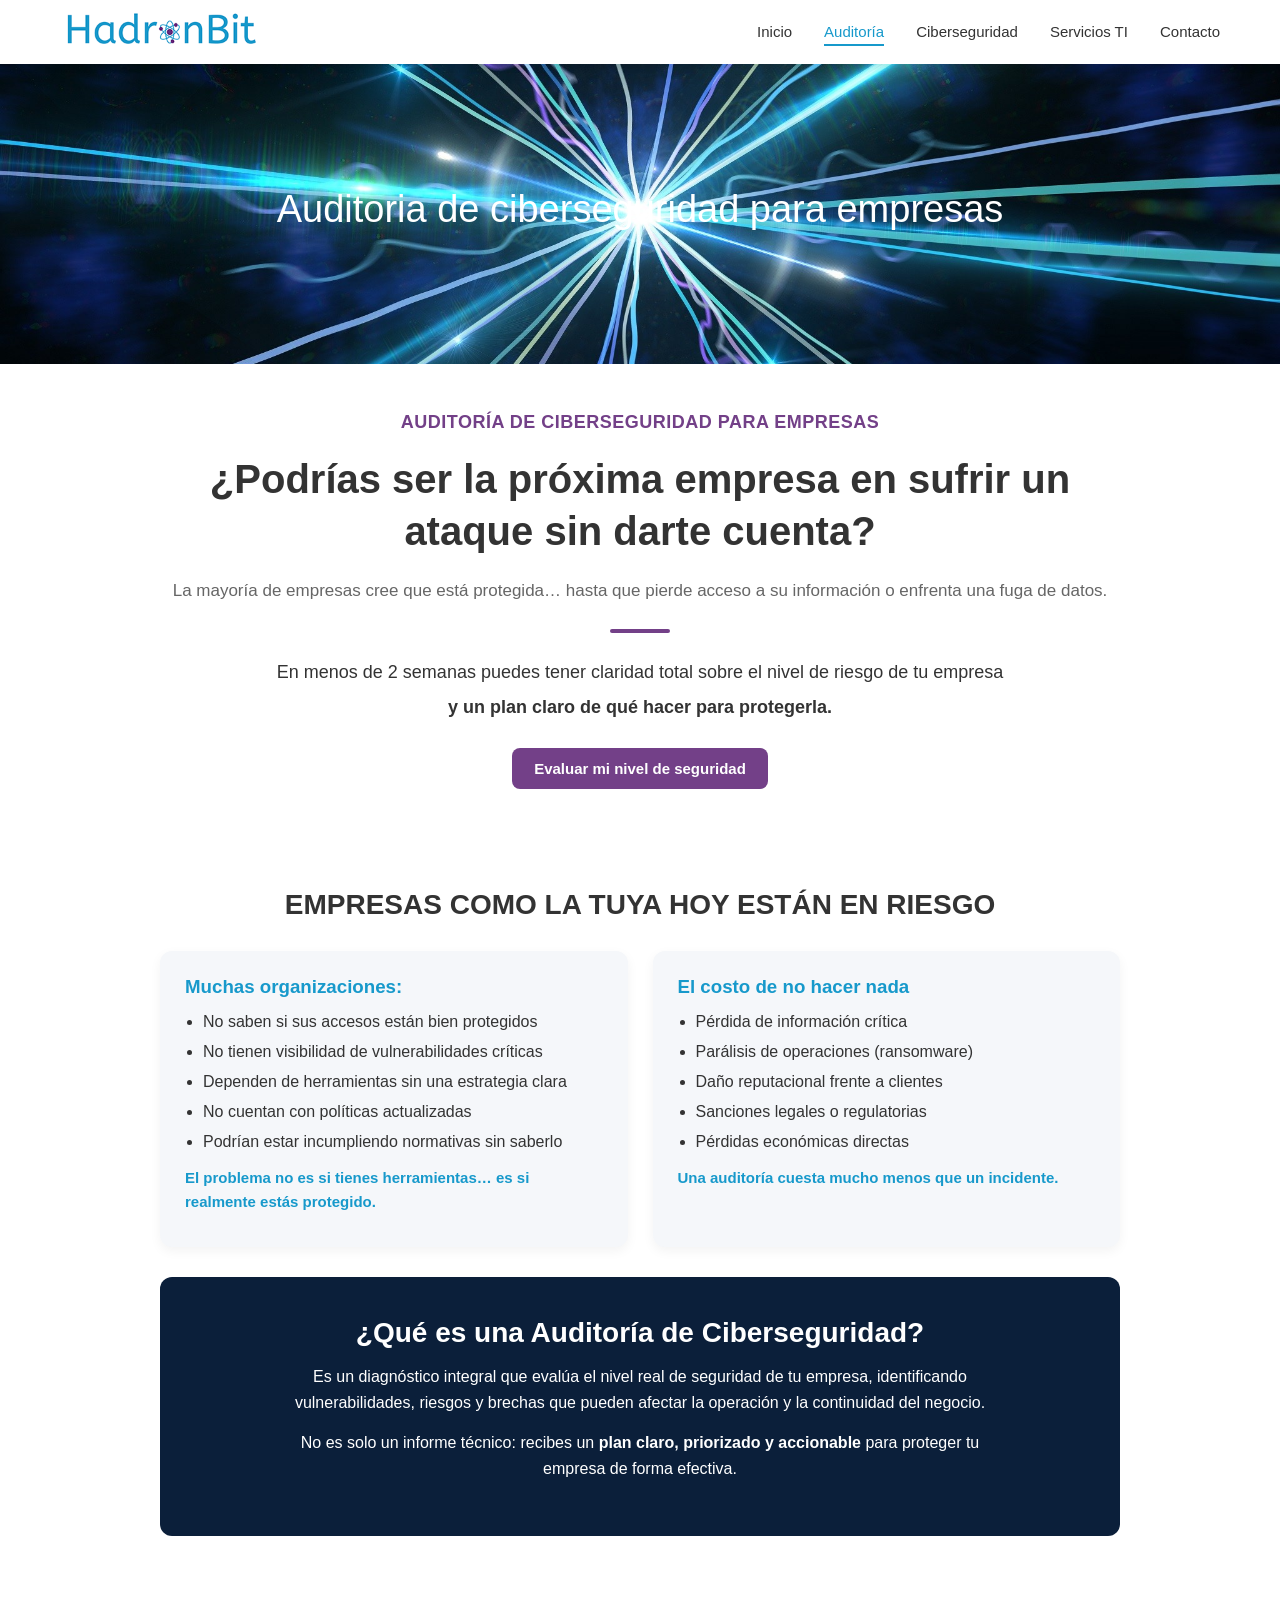
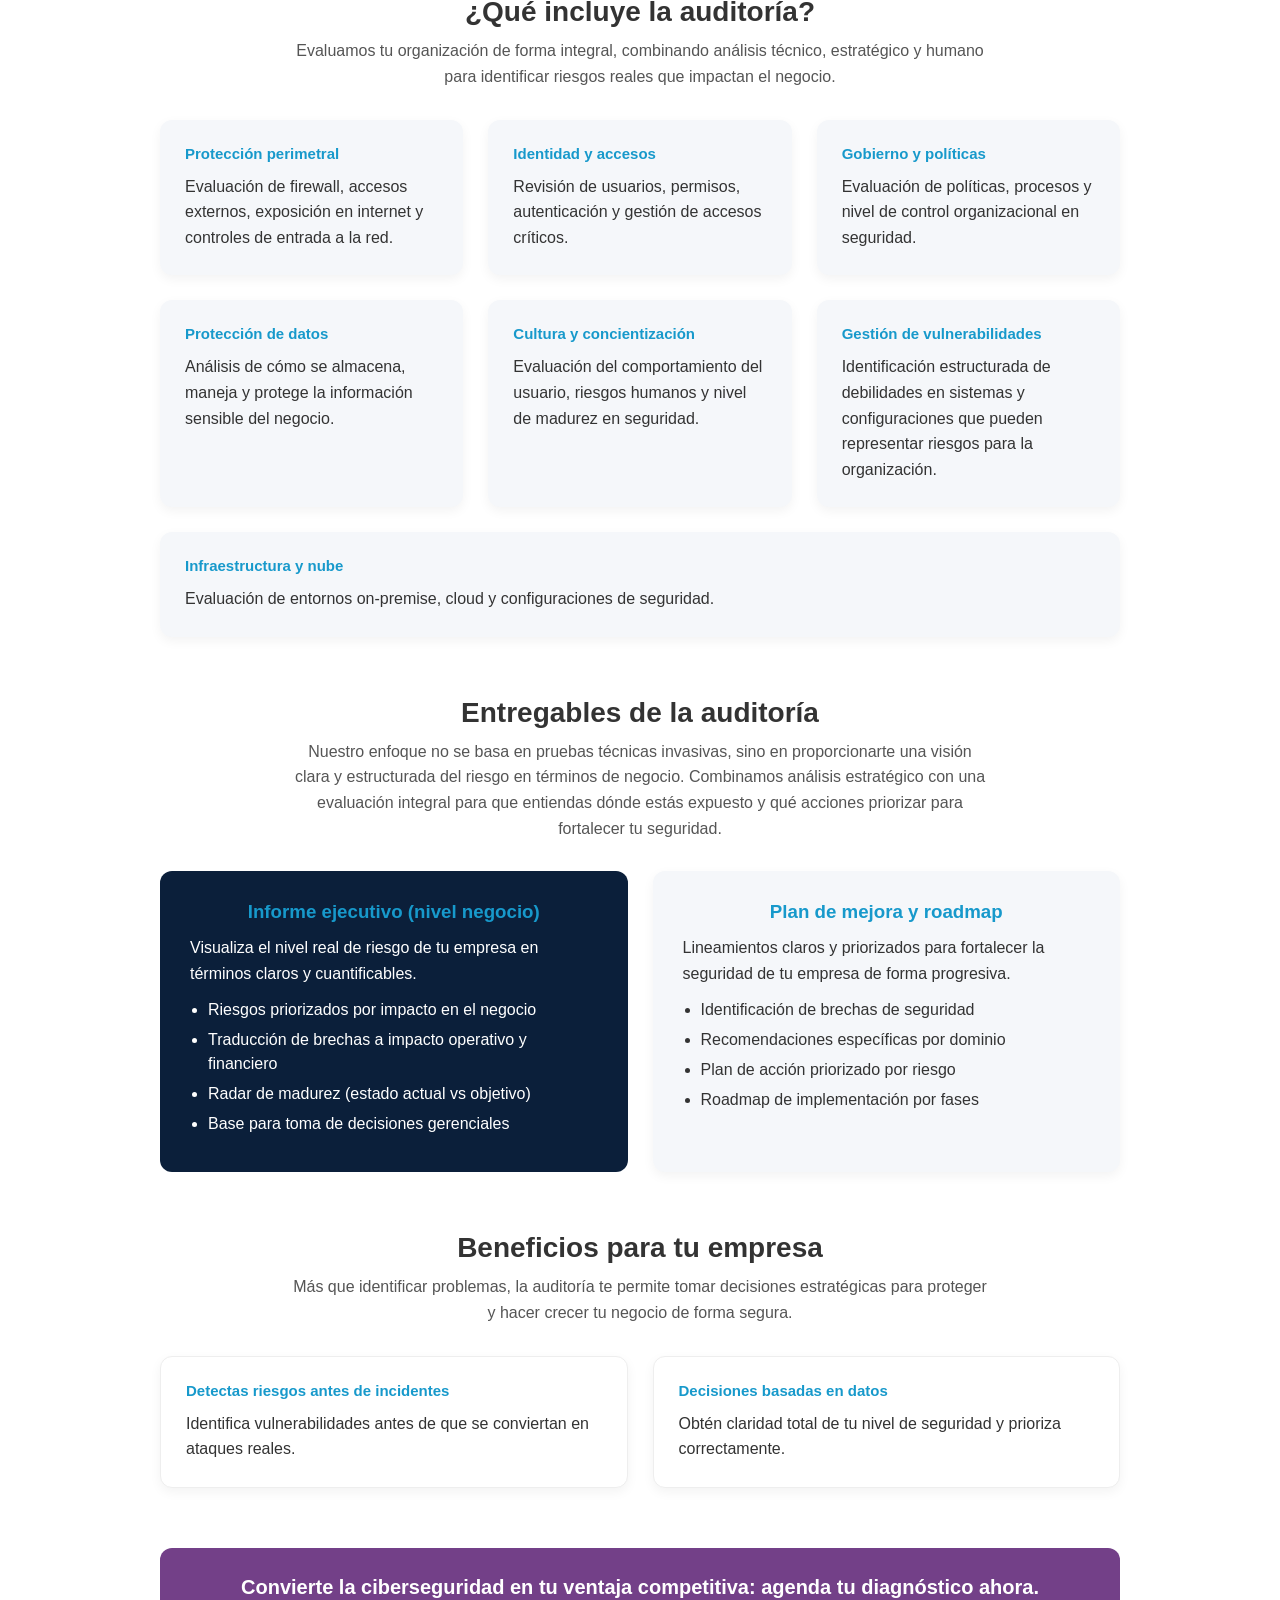
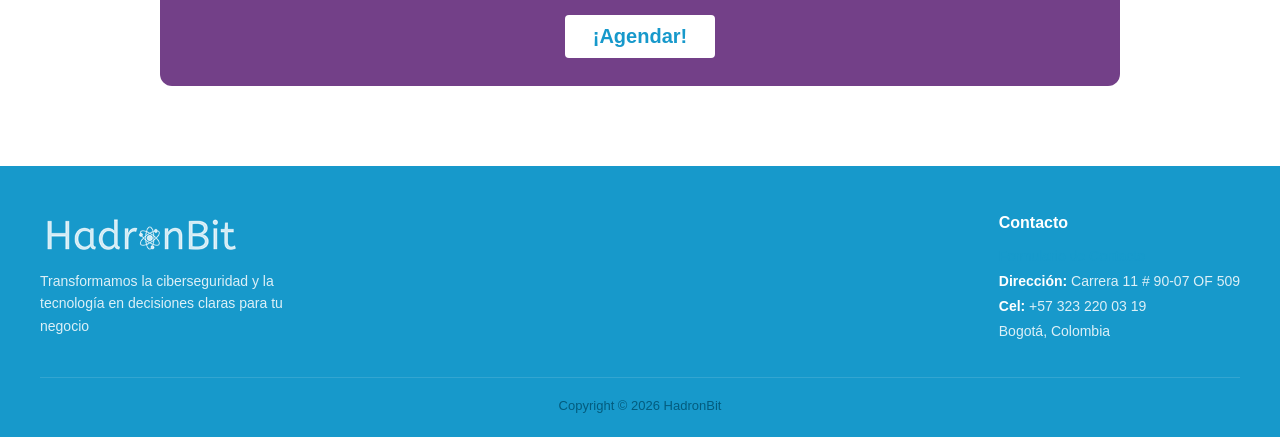
==== auditoria-de-ciberseguridad-diagnostico-empresarial/index.html @ 933cc441 "improvements" ====
<!DOCTYPE html>
<html lang="es">
<head>
  <meta charset="utf-8"/>
  <meta name="viewport" content="width=device-width, initial-scale=1"/>
  <title>Auditoría de Ciberseguridad - HadronBit</title>
  <meta name="description" content="Diagnóstico integral de ciberseguridad para empresas. Identificamos riesgos y definimos un plan claro bajo marcos COBIT, COSO, NIST e ISO."/>
  <link rel="canonical" href="https://www.hadronbit.com/auditoria-de-ciberseguridad-diagnostico-empresarial/"/>
  <link rel="icon" href="/wp-content/uploads/2018/10/favicon.png"/>
  <link rel="stylesheet" href="https://cdnjs.cloudflare.com/ajax/libs/font-awesome/6.5.0/css/all.min.css"/>
  <style>
    *, *::before, *::after { box-sizing: border-box; margin: 0; padding: 0; }
    body { font-family: -apple-system, BlinkMacSystemFont, "Segoe UI", Roboto, sans-serif; color: #333; background: #fff; }
    a { color: inherit; text-decoration: none; }

    .site-header { position: sticky; top: 0; z-index: 100; background: #fff; box-shadow: 0 2px 8px rgba(0,0,0,.1); }
    .nav-inner { max-width: 1200px; margin: 0 auto; padding: 0 20px; display: flex; align-items: center; justify-content: space-between; height: 64px; }
    .nav-logo img { height: 44px; }
    .nav-menu { display: flex; gap: 32px; list-style: none; }
    .nav-menu a { font-weight: 500; font-size: 15px; color: #333; padding: 4px 0; border-bottom: 2px solid transparent; transition: color .2s, border-color .2s; }
    .nav-menu a:hover, .nav-menu a.active { color: #1799cb; border-color: #1799cb; }
    .nav-toggle { display: none; background: none; border: none; cursor: pointer; font-size: 24px; color: #333; }

    .page-content { max-width: 1000px; margin: 0 auto; padding: 0 20px 80px; }
    .hero-text { text-align: center; padding: 60px 0 40px; }
    .hero-text h1 { font-size: clamp(26px, 4vw, 40px); line-height: 1.3; margin-bottom: 20px; }
    .hero-text .lead { font-size: 17px; color: #666; line-height: 1.6; margin-bottom: 25px; }
    .divider { width: 60px; height: 4px; background: #734088; margin: 25px auto; border-radius: 2px; }
    .hero-text .sub { font-size: 18px; color: #333; line-height: 1.6; margin-bottom: 10px; }
    .hero-text .sub-bold { font-size: 18px; font-weight: 600; color: #333; margin-bottom: 30px; }
    .btn { display: inline-block; padding: 12px 22px; border-radius: 8px; font-weight: 600; font-size: 15px; transition: opacity .2s, transform .2s; }
    .btn:hover { opacity: .88; transform: translateY(-2px); }
    .btn-purple { background: #734088; color: #fff; }

    h2 { text-align: center; font-size: clamp(20px, 3vw, 28px); margin-bottom: 10px; }
    .section-lead { max-width: 700px; margin: 10px auto 30px; color: #555; text-align: center; line-height: 1.6; }
    .section { margin-top: 60px; }

    .cards { display: flex; flex-wrap: wrap; gap: 25px; margin-top: 30px; }
    .card { flex: 1; min-width: 260px; background: #f5f7fa; padding: 25px; border-radius: 12px; box-shadow: 0 4px 12px rgba(0,0,0,.05); }
    .card h3 { margin-top: 0; color: #1799cb; margin-bottom: 12px; }
    .card ul { padding-left: 18px; }
    .card ul li { margin-bottom: 6px; line-height: 1.5; }
    .card p { line-height: 1.6; margin-top: 12px; }
    .card strong { display: block; color: #1799cb; margin-bottom: 8px; font-size: 15px; }
    .card.white { background: #fff; border: 1px solid #eee; }

    .dark-box { background: #0B1F3A; color: #fff; padding: 40px 25px; border-radius: 12px; margin-top: 30px; text-align: center; }
    .dark-box h2 { color: #fff; }
    .dark-box p { max-width: 700px; margin: 15px auto; font-size: 16px; line-height: 1.6; }

    .deliverable-cards { display: flex; flex-wrap: wrap; gap: 25px; margin-top: 30px; }
    .dl-dark { flex: 1; min-width: 280px; background: #0B1F3A; color: #fff; padding: 30px; border-radius: 12px; }
    .dl-dark h3 { color: #1799cb; text-align: center; margin-bottom: 12px; }
    .dl-dark ul, .dl-light ul { padding-left: 18px; margin-top: 12px; }
    .dl-dark li, .dl-light li { margin-bottom: 6px; line-height: 1.5; }
    .dl-light { flex: 1; min-width: 280px; background: #f5f7fa; padding: 30px; border-radius: 12px; box-shadow: 0 4px 12px rgba(0,0,0,.05); }
    .dl-light h3 { color: #1799cb; text-align: center; margin-bottom: 12px; }

    .cta-band { background: #734088; text-align: center; padding: 28px 20px; margin-top: 60px; border-radius: 12px; }
    .cta-band h3 { color: #fff; font-size: clamp(15px, 2.5vw, 20px); display: flex; flex-wrap: wrap; align-items: center; justify-content: center; gap: 16px; }
    .cta-band a { background: #fff; color: #1799cb; padding: 10px 28px; font-weight: 600; border-radius: 4px; white-space: nowrap; }

    .site-footer { background: #1799cb; color: rgba(255,255,255,.85); padding: 48px 20px 24px; margin-top: 0; }
    .footer-inner { max-width: 1200px; margin: 0 auto; display: flex; flex-wrap: wrap; gap: 40px; justify-content: space-between; padding-bottom: 32px; border-bottom: 1px solid rgba(255,255,255,.12); }
    .footer-brand img { height: 44px; margin-bottom: 12px; display: block; }
    .footer-brand p { font-size: 14px; max-width: 280px; line-height: 1.6; }
    .footer-contact h4 { color: #fff; font-size: 16px; margin-bottom: 12px; }
    .footer-contact p { font-size: 14px; line-height: 1.8; }
    .footer-contact a { color: #1799cb; }
    .footer-copy { max-width: 1200px; margin: 20px auto 0; font-size: 13px; text-align: center; color: #035c7e; }

    .page-banner { width: 100%; height: 300px; background: url('/wp-content/uploads/2018/10/Subatomic-particle-explosion.jpg') center/cover no-repeat; display: flex; align-items: center; justify-content: center; }
    .page-banner h2 { color: #fff; font-size: clamp(20px, 3vw, 38px); font-weight: 300; text-align: center; padding: 0 20px; }

    @media (max-width: 700px) {
      .nav-menu { display: none; flex-direction: column; position: absolute; top: 64px; left: 0; right: 0; background: #fff; padding: 16px 20px 24px; gap: 16px; box-shadow: 0 4px 12px rgba(0,0,0,.1); }
      .nav-menu.open { display: flex; }
      .nav-toggle { display: block; }
    }
  </style>
</head>
<body>

<header class="site-header">
  <div class="nav-inner">
    <a class="nav-logo" href="/"><img src="/wp-content/uploads/2018/10/logo_300.png" alt="HadronBit"/></a>
    <button class="nav-toggle" aria-label="Menú" onclick="document.getElementById('nav-menu').classList.toggle('open')">
      <i class="fa-solid fa-bars"></i>
    </button>
    <ul class="nav-menu" id="nav-menu">
      <li><a href="/">Inicio</a></li>
      <li><a href="/auditoria-de-ciberseguridad-diagnostico-empresarial/" class="active">Auditoría</a></li>
      <li><a href="/serviciosciberseguridad/">Ciberseguridad</a></li>
      <li><a href="/servicios-it-para-empresas-en-colombia-outsourcing-soporte-y-microsoft-365/">Servicios TI</a></li>
      <li><a href="/contacto-para-servicios-de-tecnologia-y-ciberseguridad-en-colombia/">Contacto</a></li>
    </ul>
  </div>
</header>

<div class="page-banner">
  <h2>Auditoria de ciberseguridad para empresas</h2>
</div>

<main>
  <div class="page-content">

    <h1 style="text-align:center;font-size:clamp(14px,2vw,18px);font-weight:600;color:#734088;text-transform:uppercase;letter-spacing:.5px;padding-top:48px;">Auditoría de ciberseguridad para empresas</h1>

    <div class="hero-text" style="padding-top:20px;">
      <h2 style="font-size:clamp(26px,4vw,40px);line-height:1.3;margin-bottom:20px;">¿Podrías ser la próxima empresa en sufrir un ataque sin darte cuenta?</h2>
      <p class="lead">La mayoría de empresas cree que está protegida… hasta que pierde acceso a su información o enfrenta una fuga de datos.</p>
      <div class="divider"></div>
      <p class="sub">En menos de 2 semanas puedes tener claridad total sobre el nivel de riesgo de tu empresa</p>
      <p class="sub-bold">y un plan claro de qué hacer para protegerla.</p>
      <a href="https://wa.me/573232200319?text=Hola,%20quiero%20evaluar%20el%20nivel%20de%20seguridad%20de%20mi%20empresa" class="btn btn-purple">Evaluar mi nivel de seguridad</a>
    </div>

    <section class="section">
      <h2>EMPRESAS COMO LA TUYA HOY ESTÁN EN RIESGO</h2>
      <div class="cards">
        <div class="card">
          <h3>Muchas organizaciones:</h3>
          <ul>
            <li>No saben si sus accesos están bien protegidos</li>
            <li>No tienen visibilidad de vulnerabilidades críticas</li>
            <li>Dependen de herramientas sin una estrategia clara</li>
            <li>No cuentan con políticas actualizadas</li>
            <li>Podrían estar incumpliendo normativas sin saberlo</li>
          </ul>
          <p><strong>El problema no es si tienes herramientas… es si realmente estás protegido.</strong></p>
        </div>
        <div class="card">
          <h3>El costo de no hacer nada</h3>
          <ul>
            <li>Pérdida de información crítica</li>
            <li>Parálisis de operaciones (ransomware)</li>
            <li>Daño reputacional frente a clientes</li>
            <li>Sanciones legales o regulatorias</li>
            <li>Pérdidas económicas directas</li>
          </ul>
          <p><strong>Una auditoría cuesta mucho menos que un incidente.</strong></p>
        </div>
      </div>
    </section>

    <div class="dark-box">
      <h2>¿Qué es una Auditoría de Ciberseguridad?</h2>
      <p>Es un diagnóstico integral que evalúa el nivel real de seguridad de tu empresa, identificando vulnerabilidades, riesgos y brechas que pueden afectar la operación y la continuidad del negocio.</p>
      <p>No es solo un informe técnico: recibes un <strong>plan claro, priorizado y accionable</strong> para proteger tu empresa de forma efectiva.</p>
    </div>

    <section class="section">
      <h2>¿Qué incluye la auditoría?</h2>
      <p class="section-lead">Evaluamos tu organización de forma integral, combinando análisis técnico, estratégico y humano para identificar riesgos reales que impactan el negocio.</p>
      <div class="cards">
        <div class="card"><strong>Protección perimetral</strong><p>Evaluación de firewall, accesos externos, exposición en internet y controles de entrada a la red.</p></div>
        <div class="card"><strong>Identidad y accesos</strong><p>Revisión de usuarios, permisos, autenticación y gestión de accesos críticos.</p></div>
        <div class="card"><strong>Gobierno y políticas</strong><p>Evaluación de políticas, procesos y nivel de control organizacional en seguridad.</p></div>
        <div class="card"><strong>Protección de datos</strong><p>Análisis de cómo se almacena, maneja y protege la información sensible del negocio.</p></div>
        <div class="card"><strong>Cultura y concientización</strong><p>Evaluación del comportamiento del usuario, riesgos humanos y nivel de madurez en seguridad.</p></div>
        <div class="card"><strong>Gestión de vulnerabilidades</strong><p>Identificación estructurada de debilidades en sistemas y configuraciones que pueden representar riesgos para la organización.</p></div>
        <div class="card"><strong>Infraestructura y nube</strong><p>Evaluación de entornos on-premise, cloud y configuraciones de seguridad.</p></div>
      </div>
    </section>

    <section class="section">
      <h2>Entregables de la auditoría</h2>
      <p class="section-lead">Nuestro enfoque no se basa en pruebas técnicas invasivas, sino en proporcionarte una visión clara y estructurada del riesgo en términos de negocio. Combinamos análisis estratégico con una evaluación integral para que entiendas dónde estás expuesto y qué acciones priorizar para fortalecer tu seguridad.</p>
      <div class="deliverable-cards">
        <div class="dl-dark">
          <h3>Informe ejecutivo (nivel negocio)</h3>
          <p style="line-height:1.6;">Visualiza el nivel real de riesgo de tu empresa en términos claros y cuantificables.</p>
          <ul>
            <li>Riesgos priorizados por impacto en el negocio</li>
            <li>Traducción de brechas a impacto operativo y financiero</li>
            <li>Radar de madurez (estado actual vs objetivo)</li>
            <li>Base para toma de decisiones gerenciales</li>
          </ul>
        </div>
        <div class="dl-light">
          <h3>Plan de mejora y roadmap</h3>
          <p style="line-height:1.6;">Lineamientos claros y priorizados para fortalecer la seguridad de tu empresa de forma progresiva.</p>
          <ul>
            <li>Identificación de brechas de seguridad</li>
            <li>Recomendaciones específicas por dominio</li>
            <li>Plan de acción priorizado por riesgo</li>
            <li>Roadmap de implementación por fases</li>
          </ul>
        </div>
      </div>
    </section>

    <section class="section">
      <h2>Beneficios para tu empresa</h2>
      <p class="section-lead">Más que identificar problemas, la auditoría te permite tomar decisiones estratégicas para proteger y hacer crecer tu negocio de forma segura.</p>
      <div class="cards">
        <div class="card white">
          <strong>Detectas riesgos antes de incidentes</strong>
          <p>Identifica vulnerabilidades antes de que se conviertan en ataques reales.</p>
        </div>
        <div class="card white">
          <strong>Decisiones basadas en datos</strong>
          <p>Obtén claridad total de tu nivel de seguridad y prioriza correctamente.</p>
        </div>
      </div>
    </section>

    <div class="cta-band">
      <h3>
        Convierte la ciberseguridad en tu ventaja competitiva: agenda tu diagnóstico ahora.
        <a href="https://wa.me/573232200319?text=Hola,%20quiero%20evaluar%20el%20nivel%20de%20seguridad%20de%20mi%20empresa">¡Agendar!</a>
      </h3>
    </div>

  </div>
</main>

<footer class="site-footer">
  <div class="footer-inner">
    <div class="footer-brand">
      <img src="/wp-content/uploads/2018/10/logo-white-300.png" alt="HadronBit"/>
      <p>Transformamos la ciberseguridad y la tecnología en decisiones claras para tu negocio</p>
    </div>
    <div class="footer-contact">
      <h4>Contacto</h4>
      <p>
        <a href="/contacto-para-servicios-de-tecnologia-y-ciberseguridad-en-colombia/">Formulario de Contacto</a><br/>
        <strong style="color:#fff;">Dirección:</strong> Carrera 11 # 90-07 OF 509<br/>
        <strong style="color:#fff;">Cel:</strong> +57 323 220 03 19<br/>
        Bogotá, Colombia
      </p>
    </div>
  </div>
  <p class="footer-copy">Copyright &copy; 2026 HadronBit</p>
</footer>

</body>
</html>
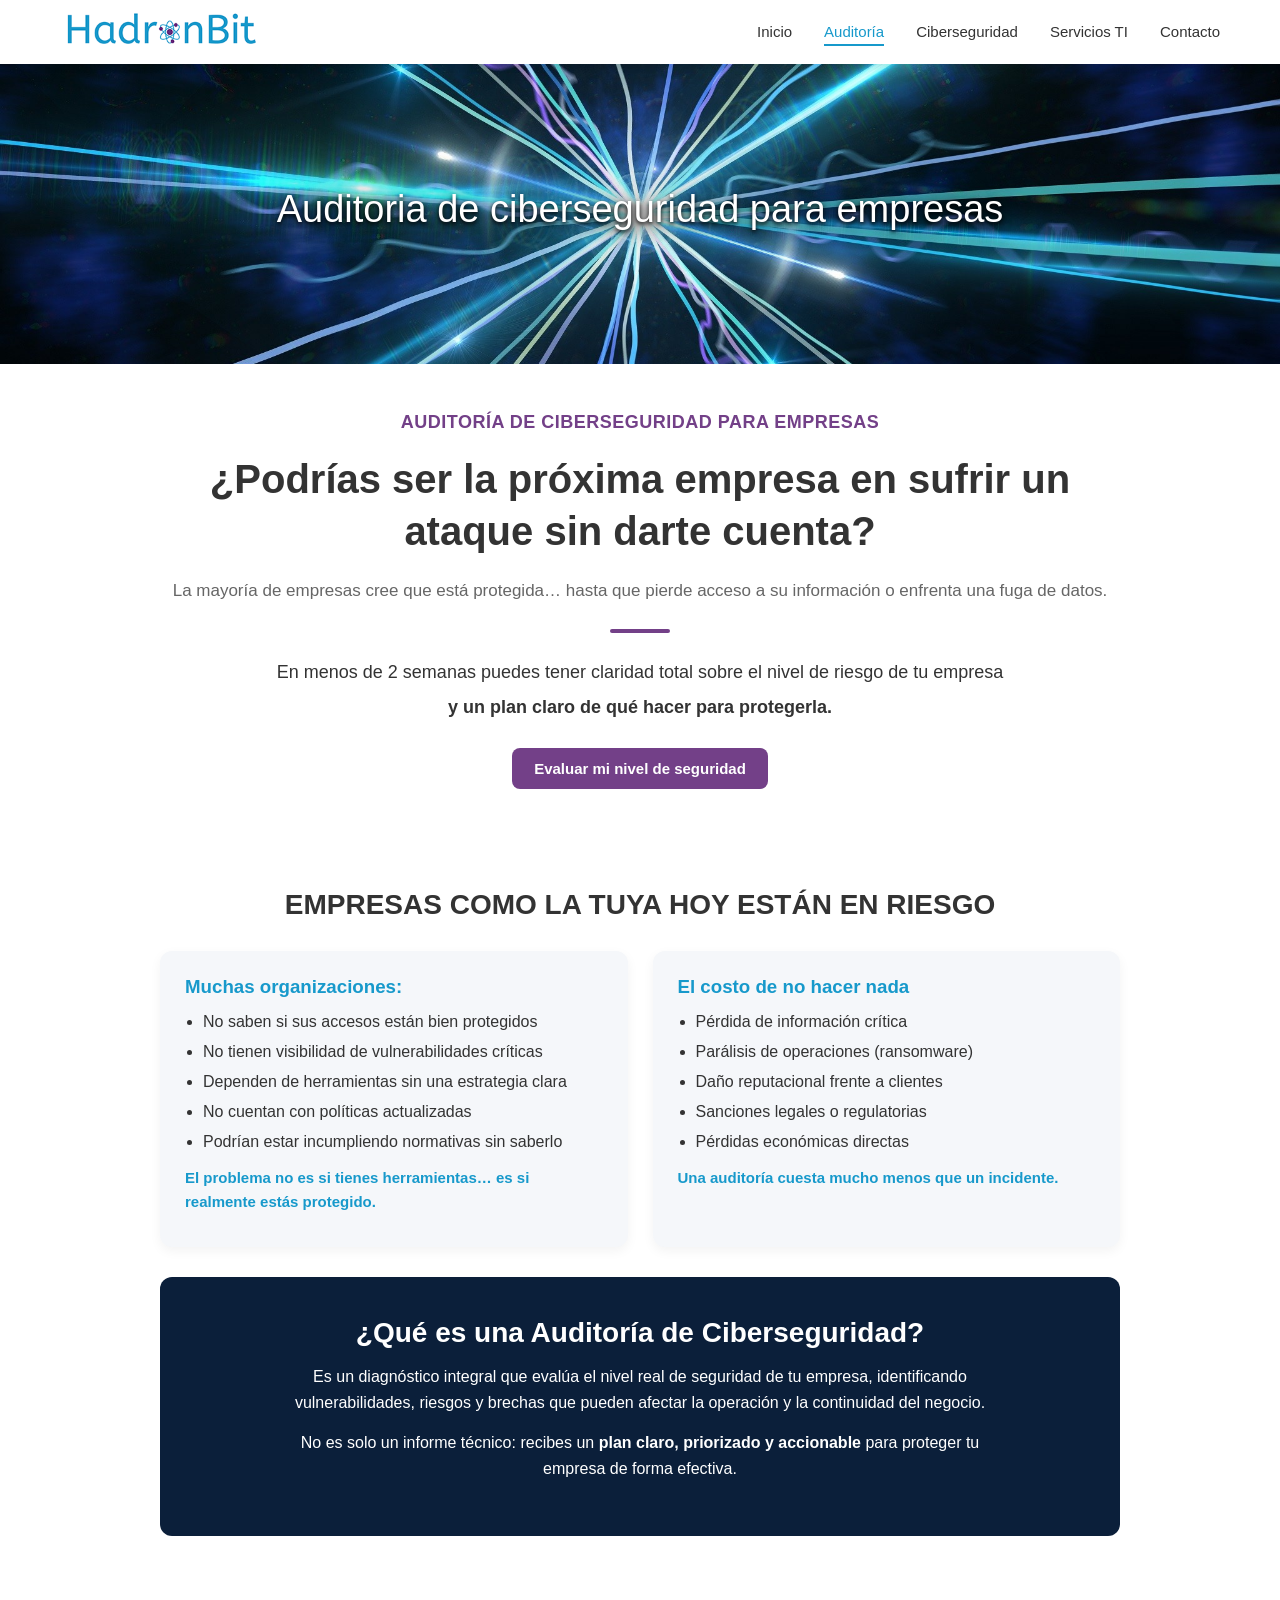
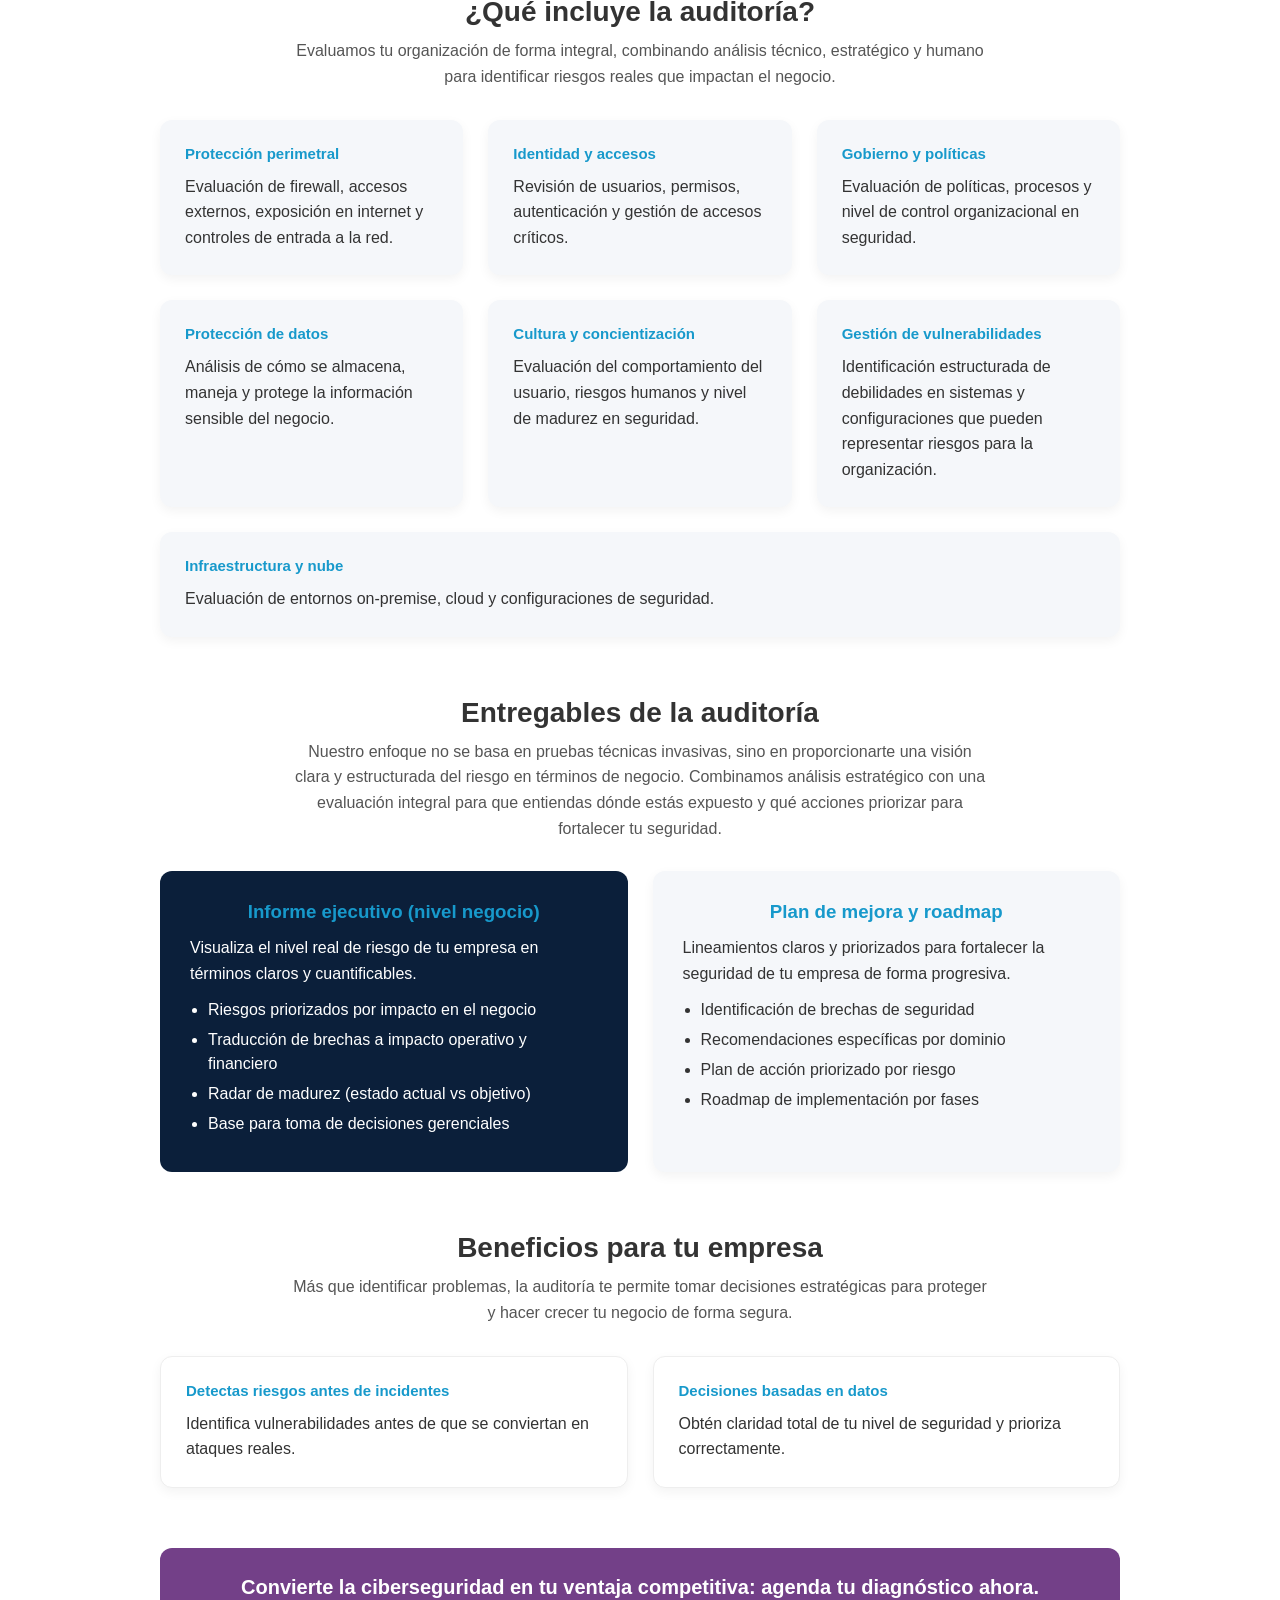
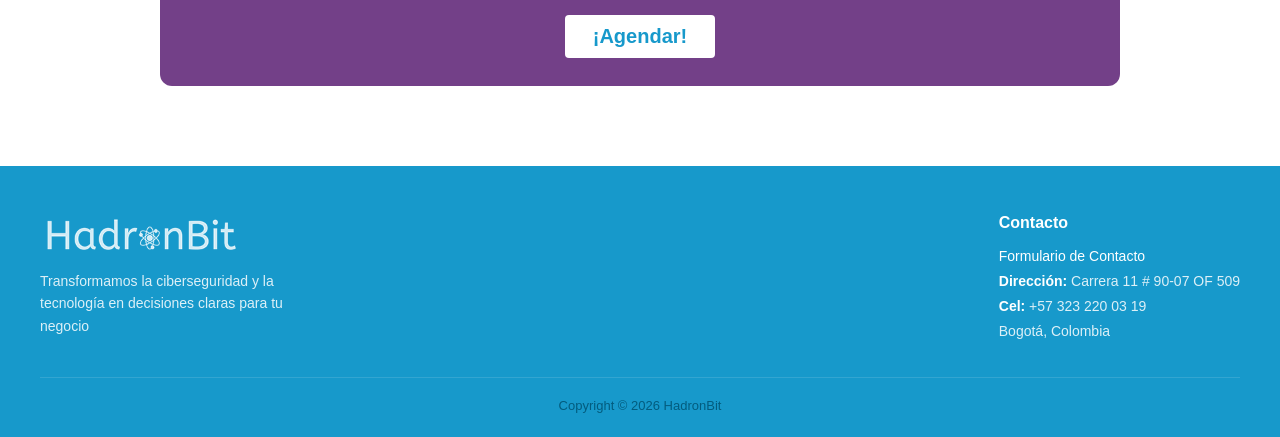
==== commit 0e0b08d2: "improvements" ====
--- a/auditoria-de-ciberseguridad-diagnostico-empresarial/index.html
+++ b/auditoria-de-ciberseguridad-diagnostico-empresarial/index.html
@@ -67,11 +67,11 @@
     .footer-brand p { font-size: 14px; max-width: 280px; line-height: 1.6; }
     .footer-contact h4 { color: #fff; font-size: 16px; margin-bottom: 12px; }
     .footer-contact p { font-size: 14px; line-height: 1.8; }
-    .footer-contact a { color: #1799cb; }
+    .footer-contact a { color: #fff; }
     .footer-copy { max-width: 1200px; margin: 20px auto 0; font-size: 13px; text-align: center; color: #035c7e; }
 
     .page-banner { width: 100%; height: 300px; background: url('/wp-content/uploads/2018/10/Subatomic-particle-explosion.jpg') center/cover no-repeat; display: flex; align-items: center; justify-content: center; }
-    .page-banner h2 { color: #fff; font-size: clamp(20px, 3vw, 38px); font-weight: 300; text-align: center; padding: 0 20px; }
+    .page-banner h2 { color: #fff; font-size: clamp(20px, 3vw, 38px); font-weight: 300; text-align: center; padding: 0 20px; text-shadow: 0 2px 4px rgba(0,0,0,1), 0 4px 16px rgba(0,0,0,.95), 0 0 50px rgba(0,0,0,.8); }
 
     @media (max-width: 700px) {
       .nav-menu { display: none; flex-direction: column; position: absolute; top: 64px; left: 0; right: 0; background: #fff; padding: 16px 20px 24px; gap: 16px; box-shadow: 0 4px 12px rgba(0,0,0,.1); }
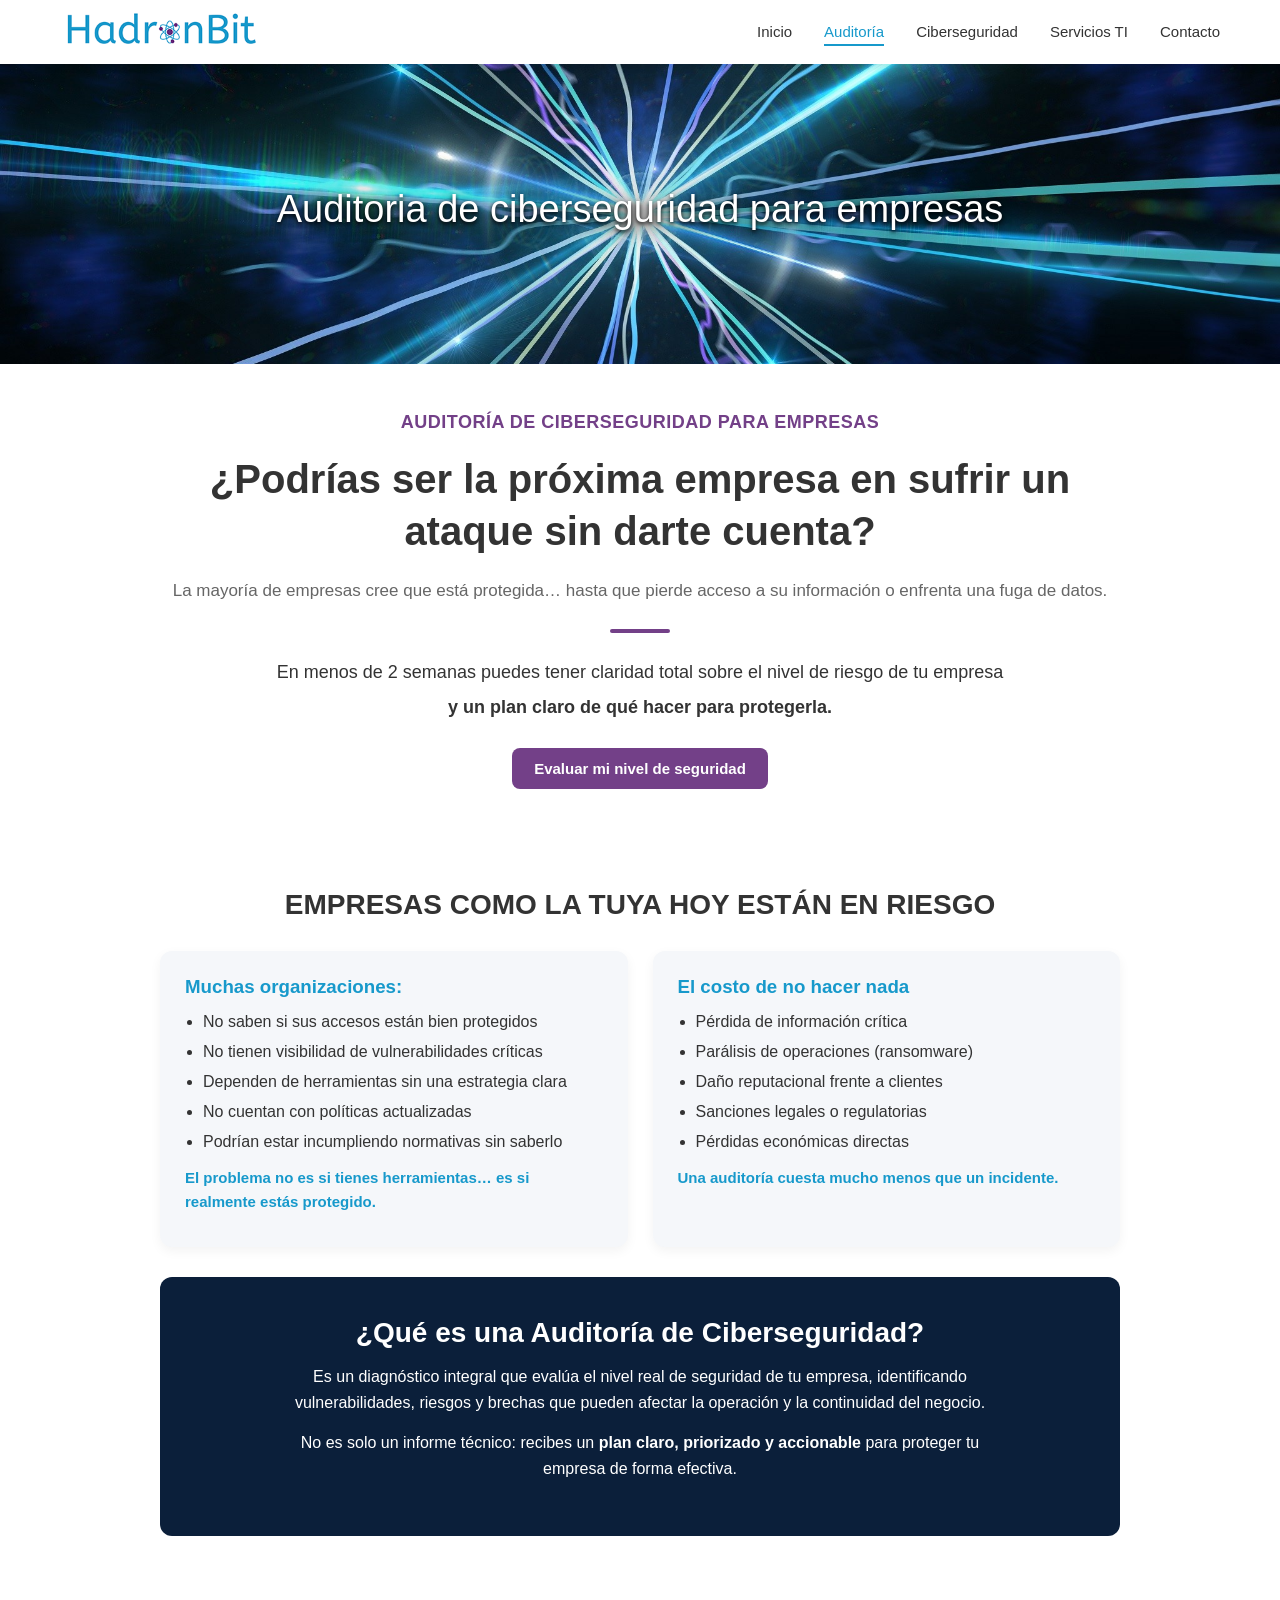
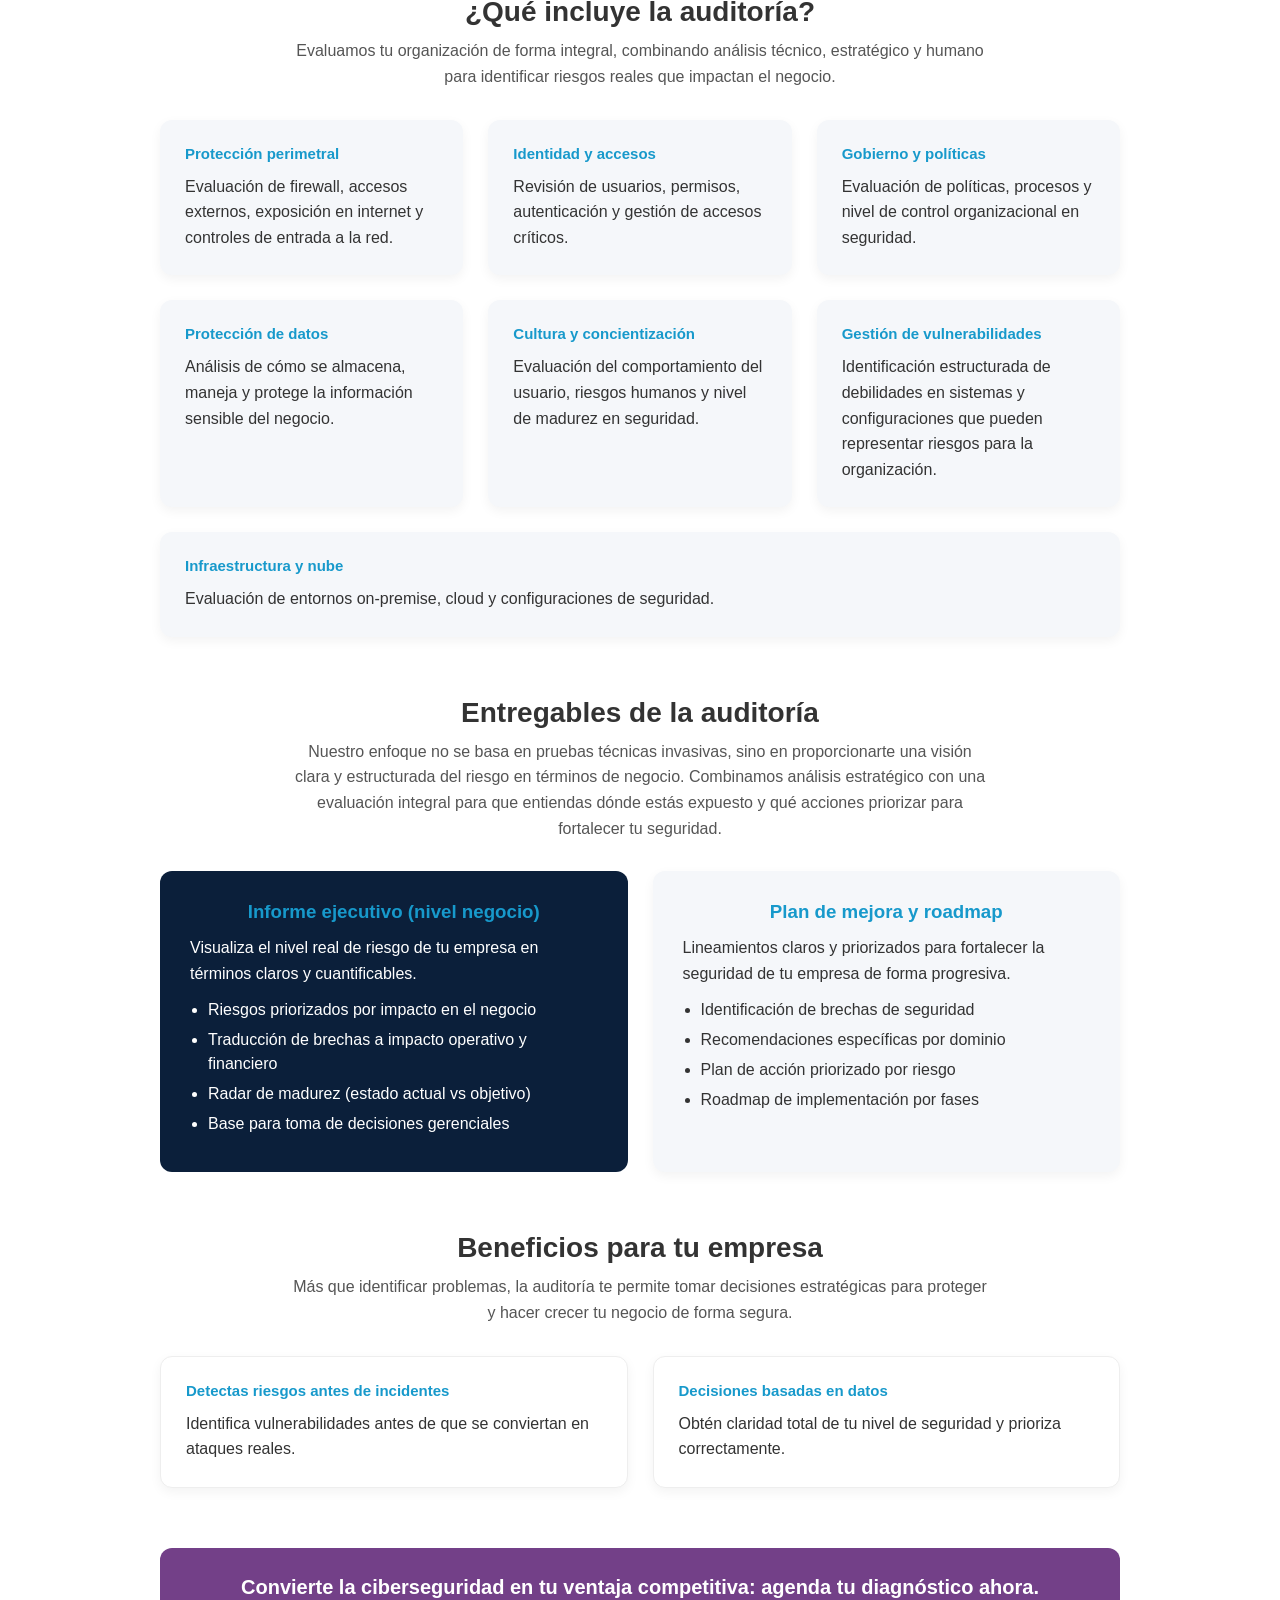
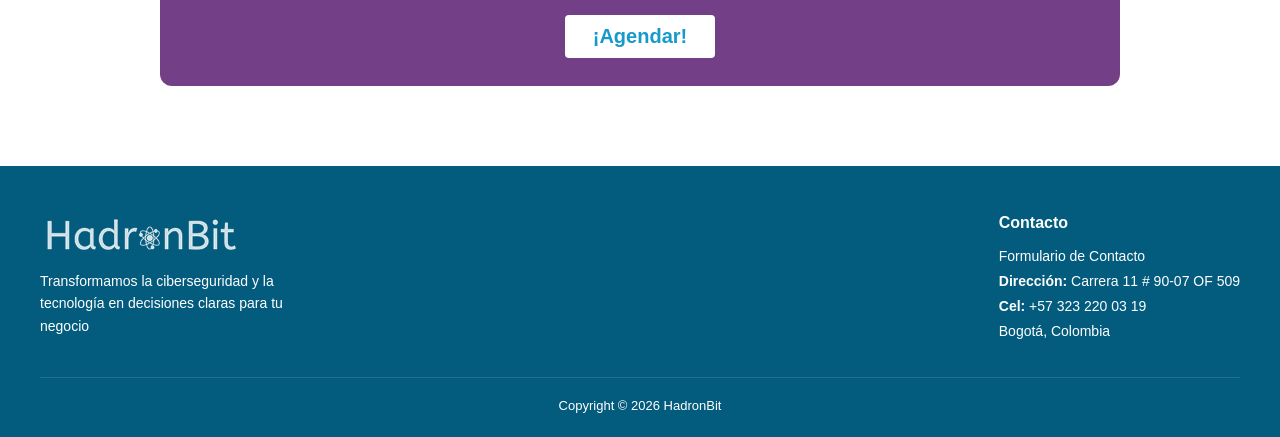
==== commit 435703b3: "change footer copyright color" ====
--- a/auditoria-de-ciberseguridad-diagnostico-empresarial/index.html
+++ b/auditoria-de-ciberseguridad-diagnostico-empresarial/index.html
@@ -61,14 +61,14 @@
     .cta-band h3 { color: #fff; font-size: clamp(15px, 2.5vw, 20px); display: flex; flex-wrap: wrap; align-items: center; justify-content: center; gap: 16px; }
     .cta-band a { background: #fff; color: #1799cb; padding: 10px 28px; font-weight: 600; border-radius: 4px; white-space: nowrap; }
 
-    .site-footer { background: #1799cb; color: rgba(255,255,255,.85); padding: 48px 20px 24px; margin-top: 0; }
+    .site-footer { background: #035c7e; color: #fff; padding: 48px 20px 24px; margin-top: 0; }
     .footer-inner { max-width: 1200px; margin: 0 auto; display: flex; flex-wrap: wrap; gap: 40px; justify-content: space-between; padding-bottom: 32px; border-bottom: 1px solid rgba(255,255,255,.12); }
     .footer-brand img { height: 44px; margin-bottom: 12px; display: block; }
     .footer-brand p { font-size: 14px; max-width: 280px; line-height: 1.6; }
     .footer-contact h4 { color: #fff; font-size: 16px; margin-bottom: 12px; }
     .footer-contact p { font-size: 14px; line-height: 1.8; }
     .footer-contact a { color: #fff; }
-    .footer-copy { max-width: 1200px; margin: 20px auto 0; font-size: 13px; text-align: center; color: #035c7e; }
+    .footer-copy { max-width: 1200px; margin: 20px auto 0; font-size: 13px; text-align: center; color: #fff; }
 
     .page-banner { width: 100%; height: 300px; background: url('/wp-content/uploads/2018/10/Subatomic-particle-explosion.jpg') center/cover no-repeat; display: flex; align-items: center; justify-content: center; }
     .page-banner h2 { color: #fff; font-size: clamp(20px, 3vw, 38px); font-weight: 300; text-align: center; padding: 0 20px; text-shadow: 0 2px 4px rgba(0,0,0,1), 0 4px 16px rgba(0,0,0,.95), 0 0 50px rgba(0,0,0,.8); }
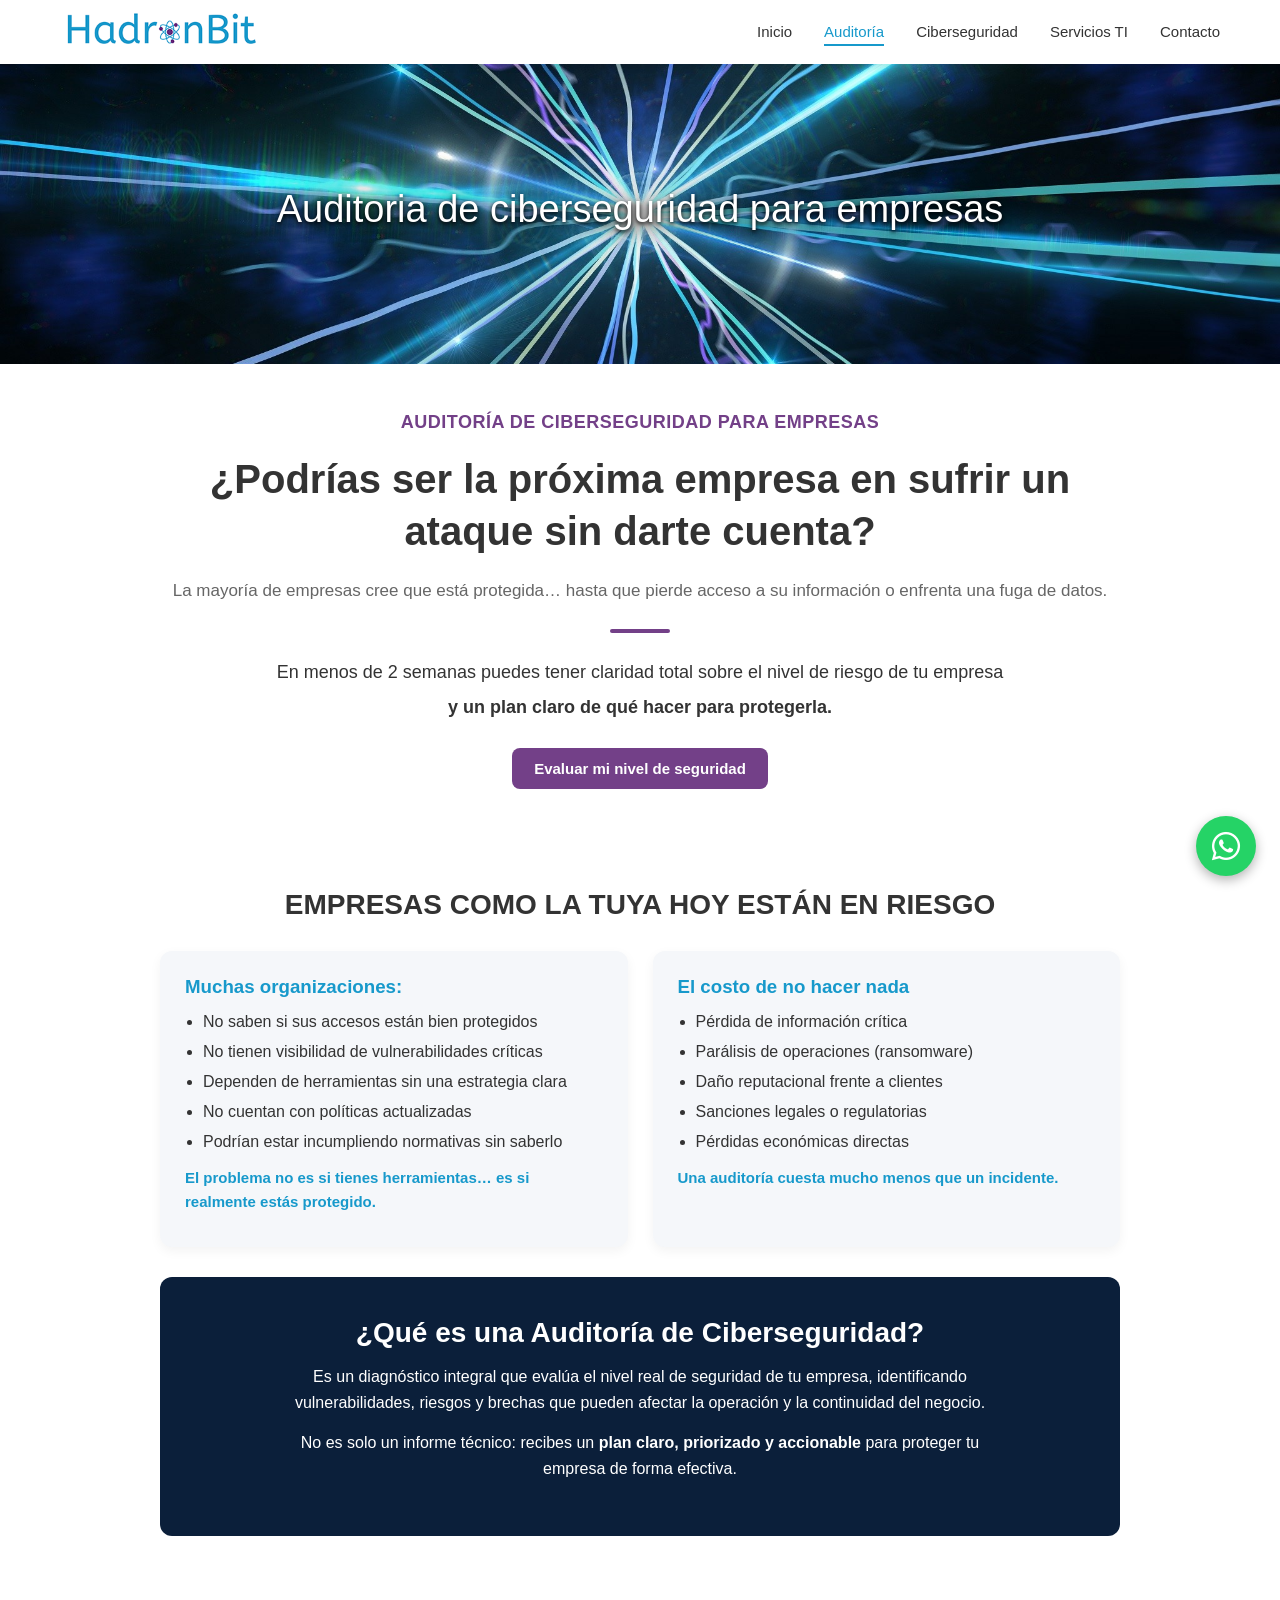
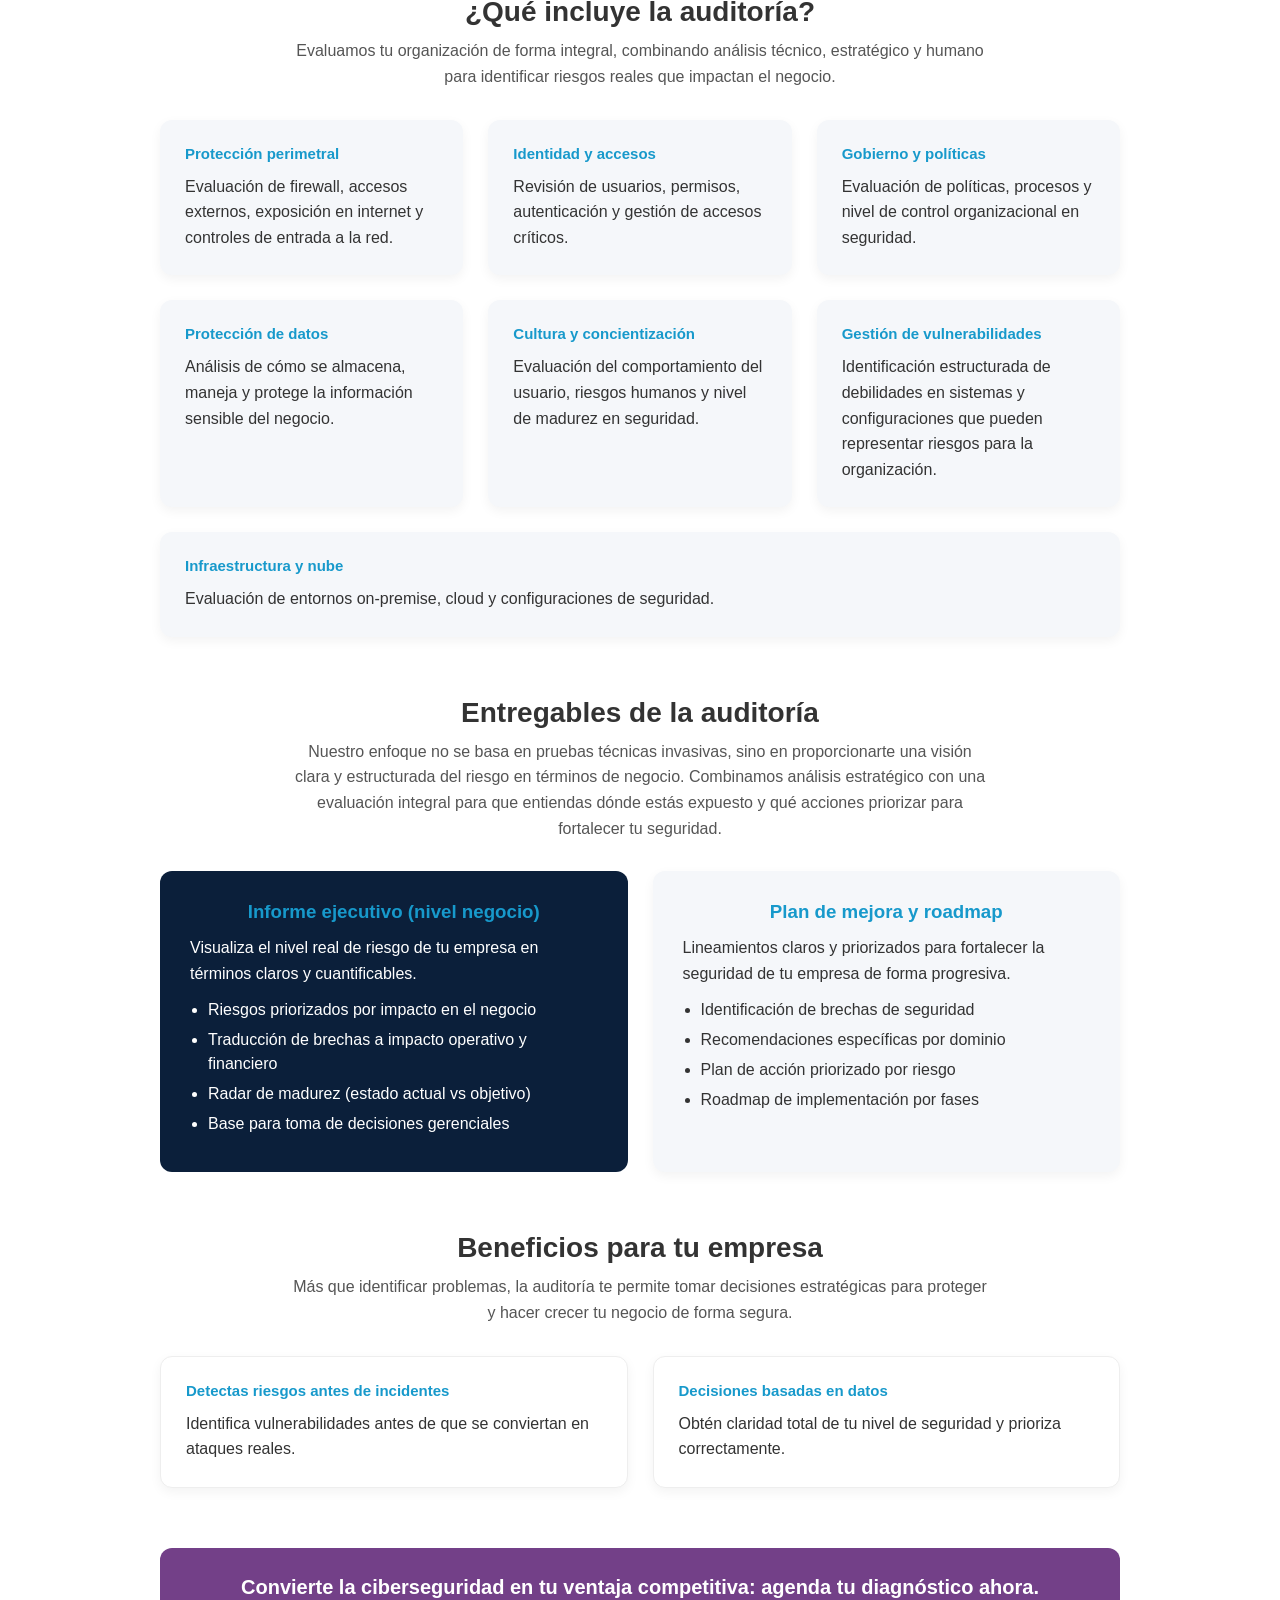
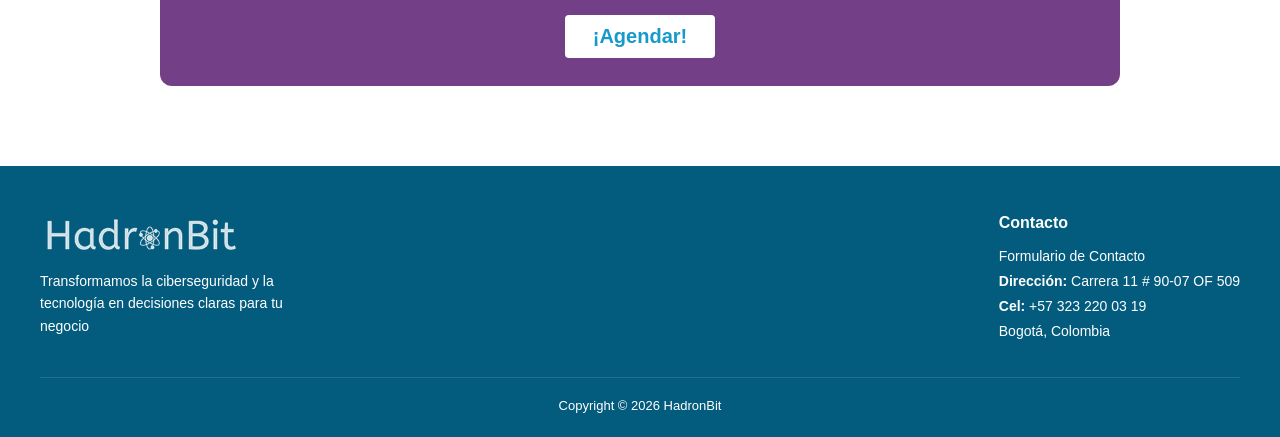
==== commit 56f91878: "whatsapp bubble" ====
--- a/auditoria-de-ciberseguridad-diagnostico-empresarial/index.html
+++ b/auditoria-de-ciberseguridad-diagnostico-empresarial/index.html
@@ -69,6 +69,9 @@
     .footer-contact p { font-size: 14px; line-height: 1.8; }
     .footer-contact a { color: #fff; }
     .footer-copy { max-width: 1200px; margin: 20px auto 0; font-size: 13px; text-align: center; color: #fff; }
+    .whatsapp-bubble { position: fixed; bottom: 24px; right: 24px; width: 60px; height: 60px; background: #25D366; border-radius: 50%; display: flex; align-items: center; justify-content: center; box-shadow: 0 4px 12px rgba(0,0,0,.3); z-index: 999; transition: transform .2s; }
+    .whatsapp-bubble:hover { transform: scale(1.08); }
+    .whatsapp-bubble i { color: #fff; font-size: 32px; }
 
     .page-banner { width: 100%; height: 300px; background: url('/wp-content/uploads/2018/10/Subatomic-particle-explosion.jpg') center/cover no-repeat; display: flex; align-items: center; justify-content: center; }
     .page-banner h2 { color: #fff; font-size: clamp(20px, 3vw, 38px); font-weight: 300; text-align: center; padding: 0 20px; text-shadow: 0 2px 4px rgba(0,0,0,1), 0 4px 16px rgba(0,0,0,.95), 0 0 50px rgba(0,0,0,.8); }
@@ -227,7 +230,7 @@
       <p>
         <a href="/contacto-para-servicios-de-tecnologia-y-ciberseguridad-en-colombia/">Formulario de Contacto</a><br/>
         <strong style="color:#fff;">Dirección:</strong> Carrera 11 # 90-07 OF 509<br/>
-        <strong style="color:#fff;">Cel:</strong> +57 323 220 03 19<br/>
+        <strong style="color:#fff;">Cel:</strong> <a href="tel:+573232200319">+57 323 220 03 19</a><br/>
         Bogotá, Colombia
       </p>
     </div>
@@ -235,5 +238,8 @@
   <p class="footer-copy">Copyright &copy; 2026 HadronBit</p>
 </footer>
 
+<a class="whatsapp-bubble" href="https://wa.me/573232200319?text=Hola%2C%20quiero%20evaluar%20el%20nivel%20de%20seguridad%20de%20mi%20empresa" target="_blank" rel="noopener" aria-label="Chatea por WhatsApp">
+  <i class="fa-brands fa-whatsapp"></i>
+</a>
 </body>
 </html>
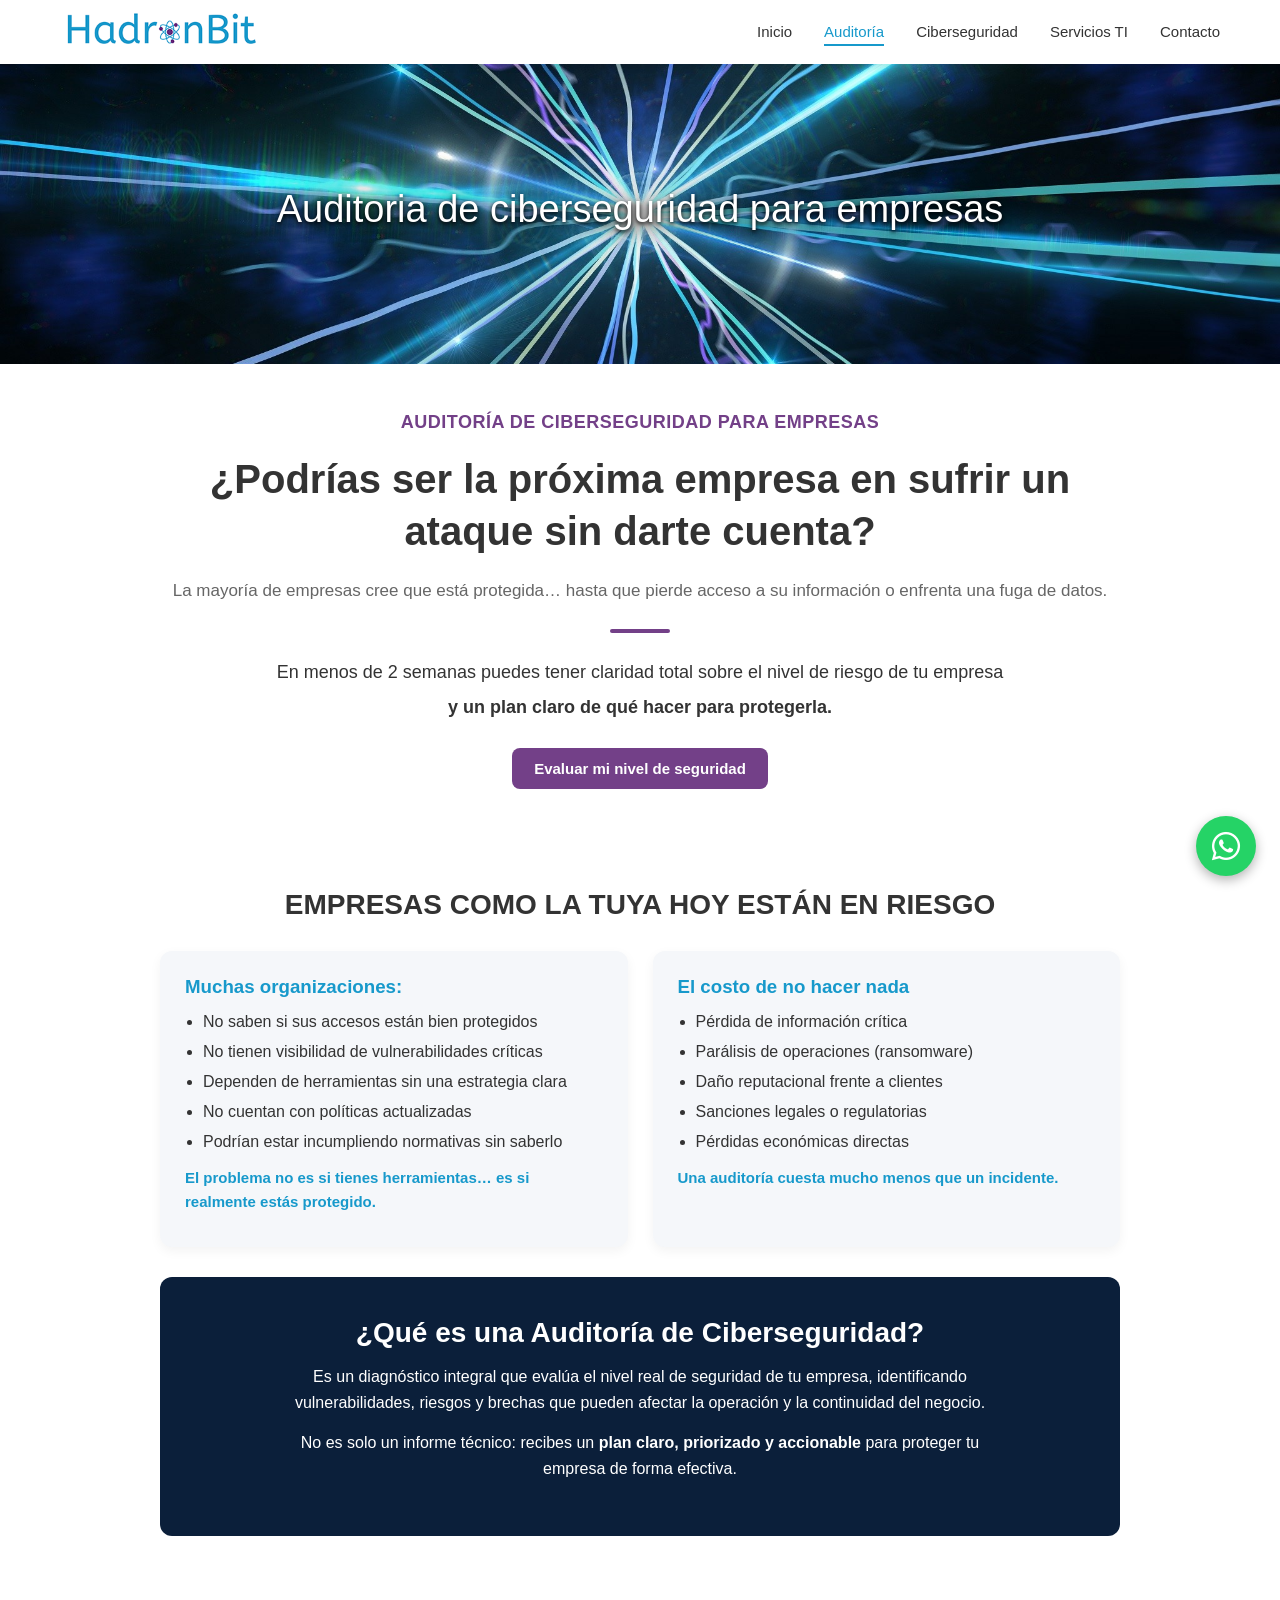
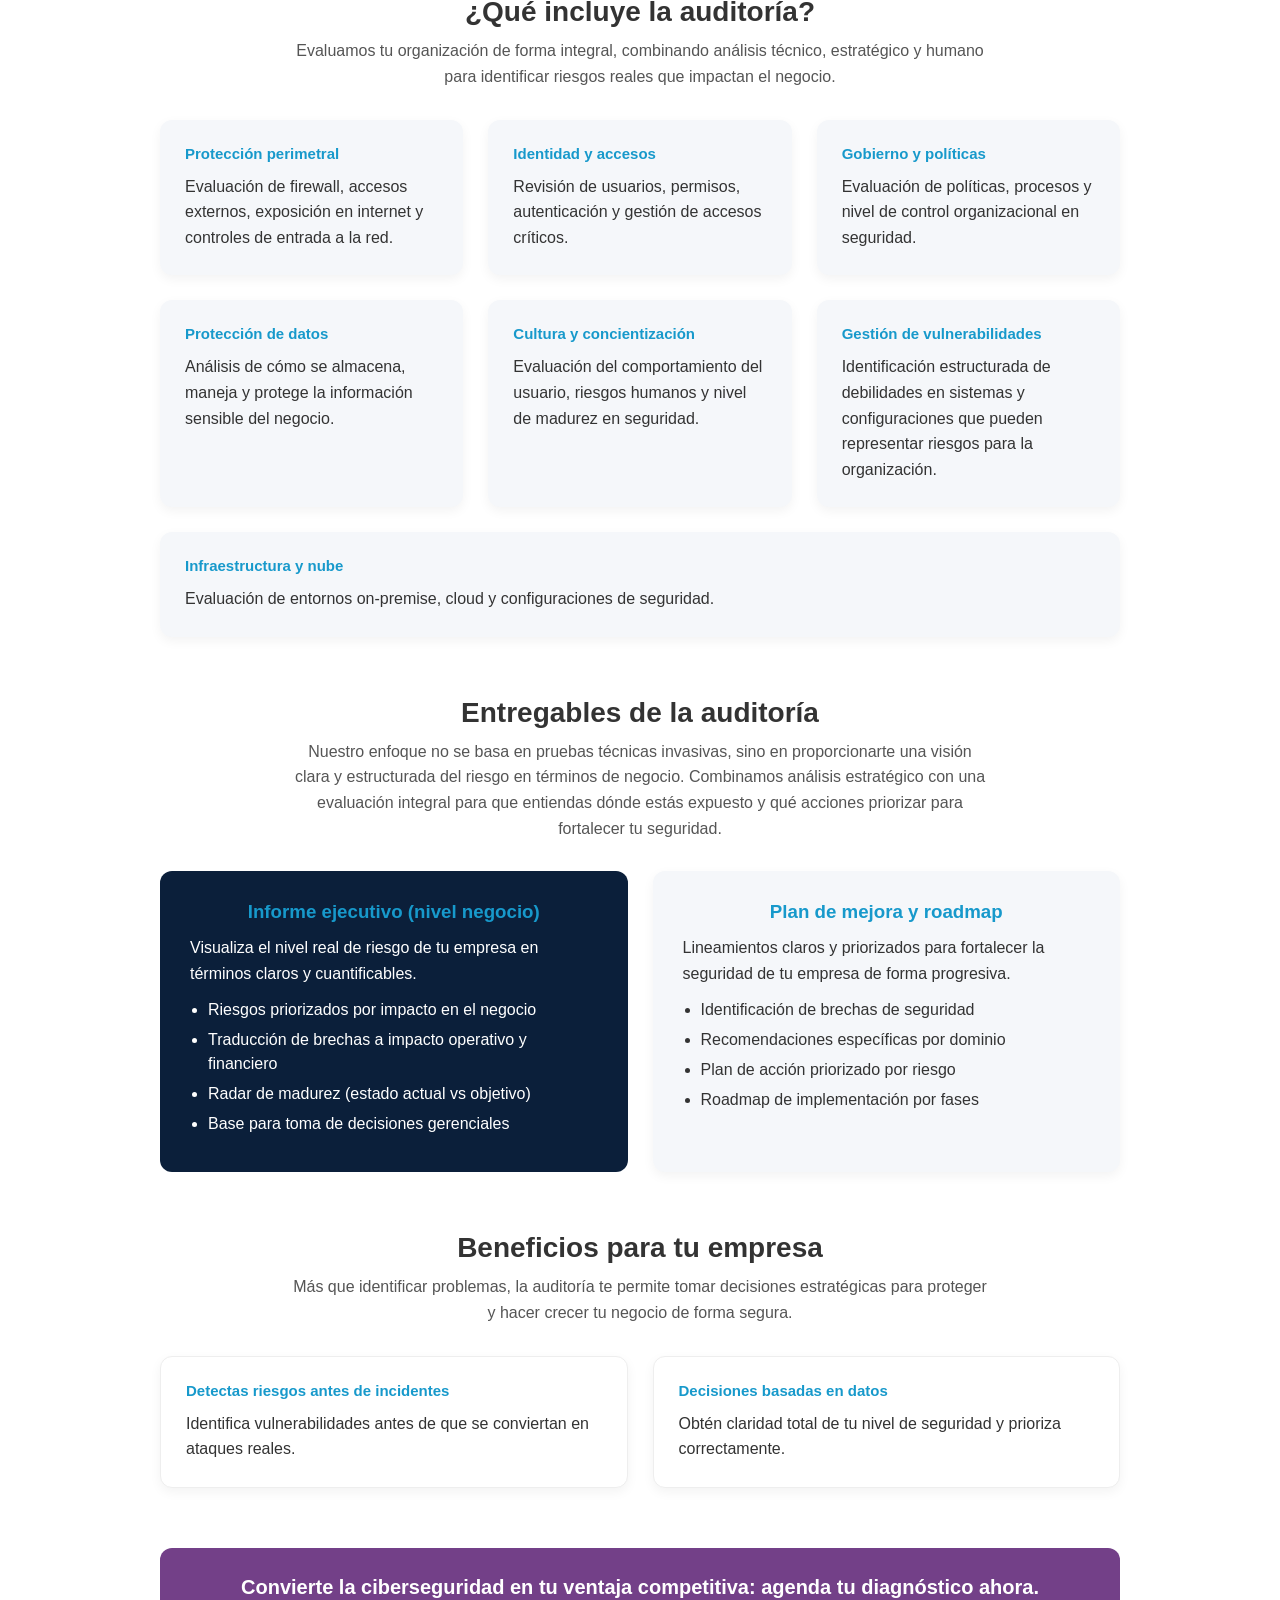
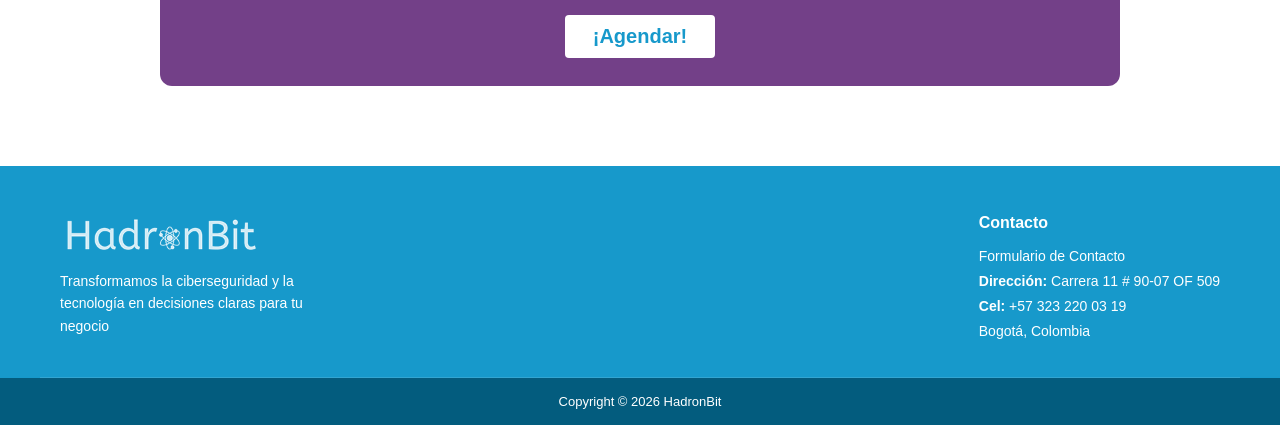
==== commit 0431c9df: "change footer copyright color" ====
--- a/auditoria-de-ciberseguridad-diagnostico-empresarial/index.html
+++ b/auditoria-de-ciberseguridad-diagnostico-empresarial/index.html
@@ -61,14 +61,14 @@
     .cta-band h3 { color: #fff; font-size: clamp(15px, 2.5vw, 20px); display: flex; flex-wrap: wrap; align-items: center; justify-content: center; gap: 16px; }
     .cta-band a { background: #fff; color: #1799cb; padding: 10px 28px; font-weight: 600; border-radius: 4px; white-space: nowrap; }
 
-    .site-footer { background: #035c7e; color: #fff; padding: 48px 20px 24px; margin-top: 0; }
-    .footer-inner { max-width: 1200px; margin: 0 auto; display: flex; flex-wrap: wrap; gap: 40px; justify-content: space-between; padding-bottom: 32px; border-bottom: 1px solid rgba(255,255,255,.12); }
+    .site-footer { background: #1799cb; color: #fff; padding: 48px 0 0; margin-top: 0; }
+    .footer-inner { max-width: 1200px; margin: 0 auto; display: flex; flex-wrap: wrap; gap: 40px; justify-content: space-between; padding: 0 20px 32px; border-bottom: 1px solid rgba(255,255,255,.12); }
     .footer-brand img { height: 44px; margin-bottom: 12px; display: block; }
     .footer-brand p { font-size: 14px; max-width: 280px; line-height: 1.6; }
     .footer-contact h4 { color: #fff; font-size: 16px; margin-bottom: 12px; }
     .footer-contact p { font-size: 14px; line-height: 1.8; }
     .footer-contact a { color: #fff; }
-    .footer-copy { max-width: 1200px; margin: 20px auto 0; font-size: 13px; text-align: center; color: #fff; }
+    .footer-copy { margin: 0; padding: 16px 20px; font-size: 13px; text-align: center; color: #fff; background: #035c7e; }
     .whatsapp-bubble { position: fixed; bottom: 24px; right: 24px; width: 60px; height: 60px; background: #25D366; border-radius: 50%; display: flex; align-items: center; justify-content: center; box-shadow: 0 4px 12px rgba(0,0,0,.3); z-index: 999; transition: transform .2s; }
     .whatsapp-bubble:hover { transform: scale(1.08); }
     .whatsapp-bubble i { color: #fff; font-size: 32px; }
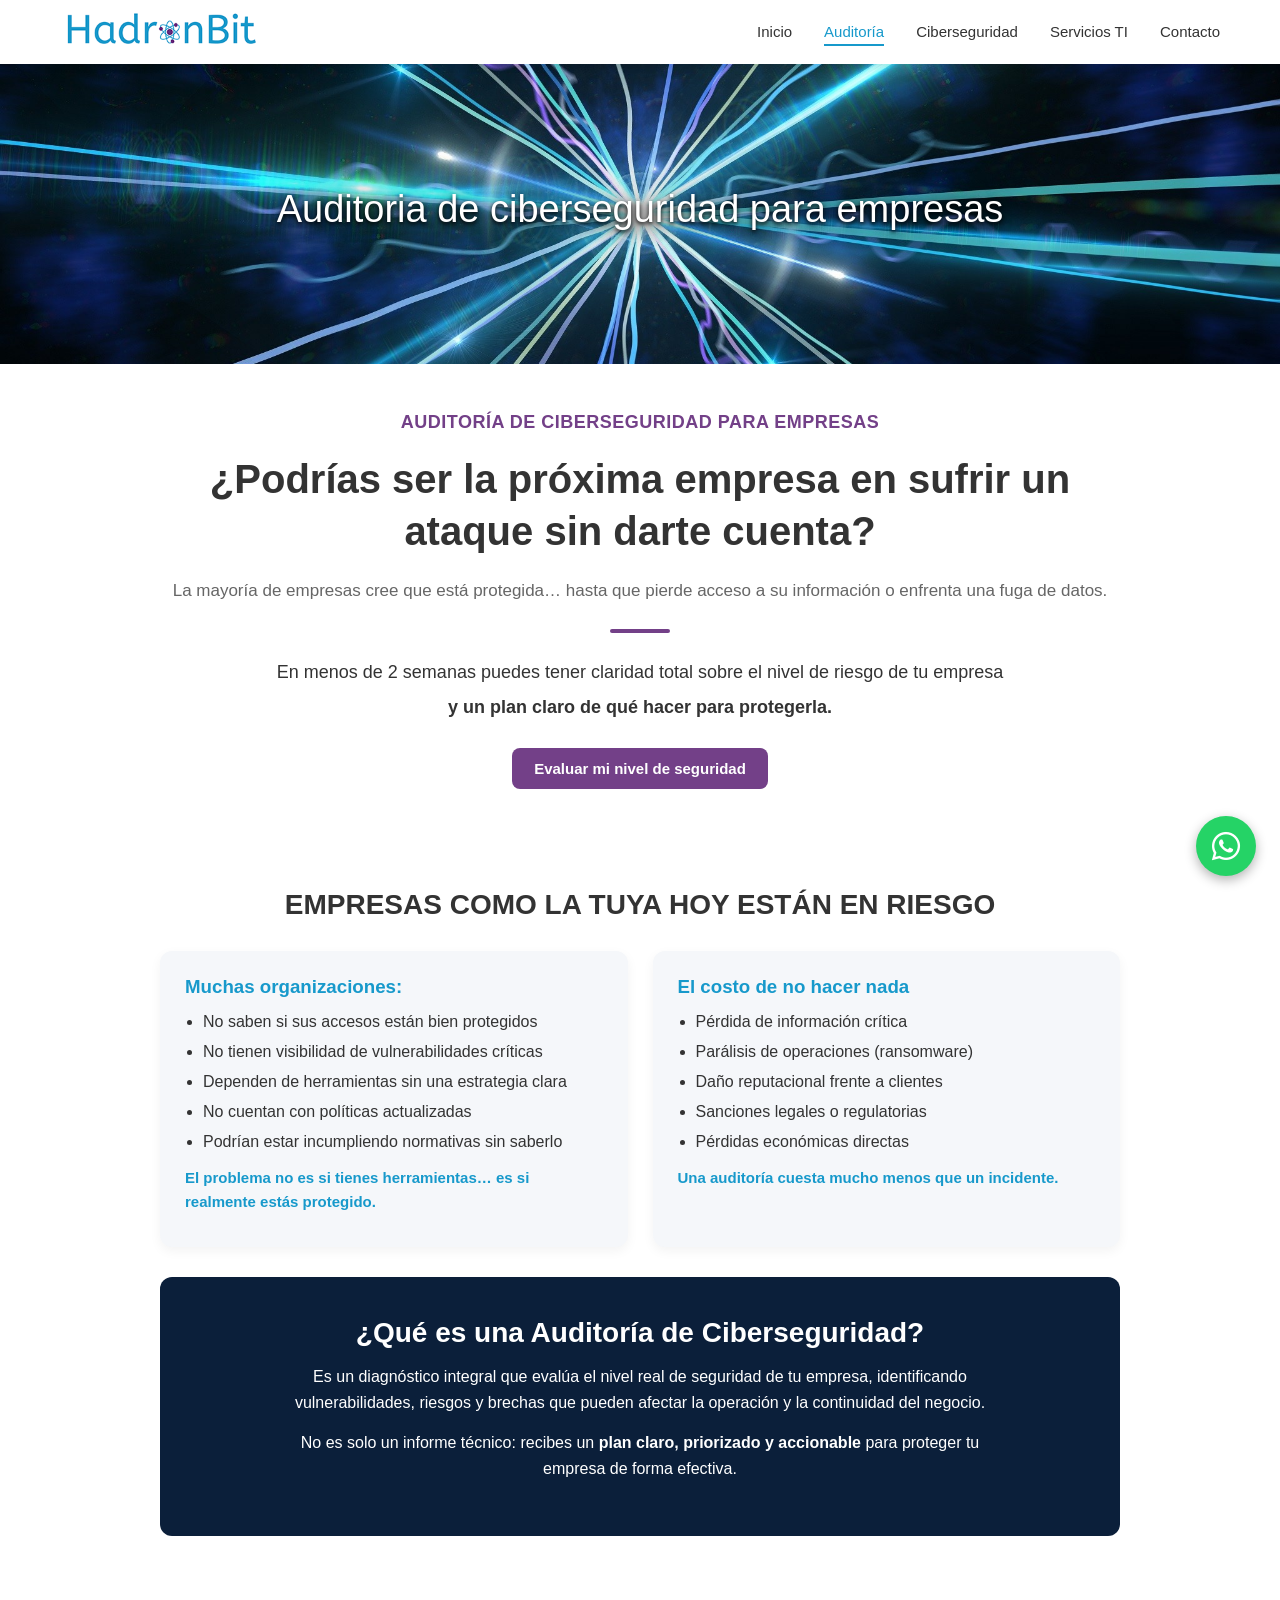
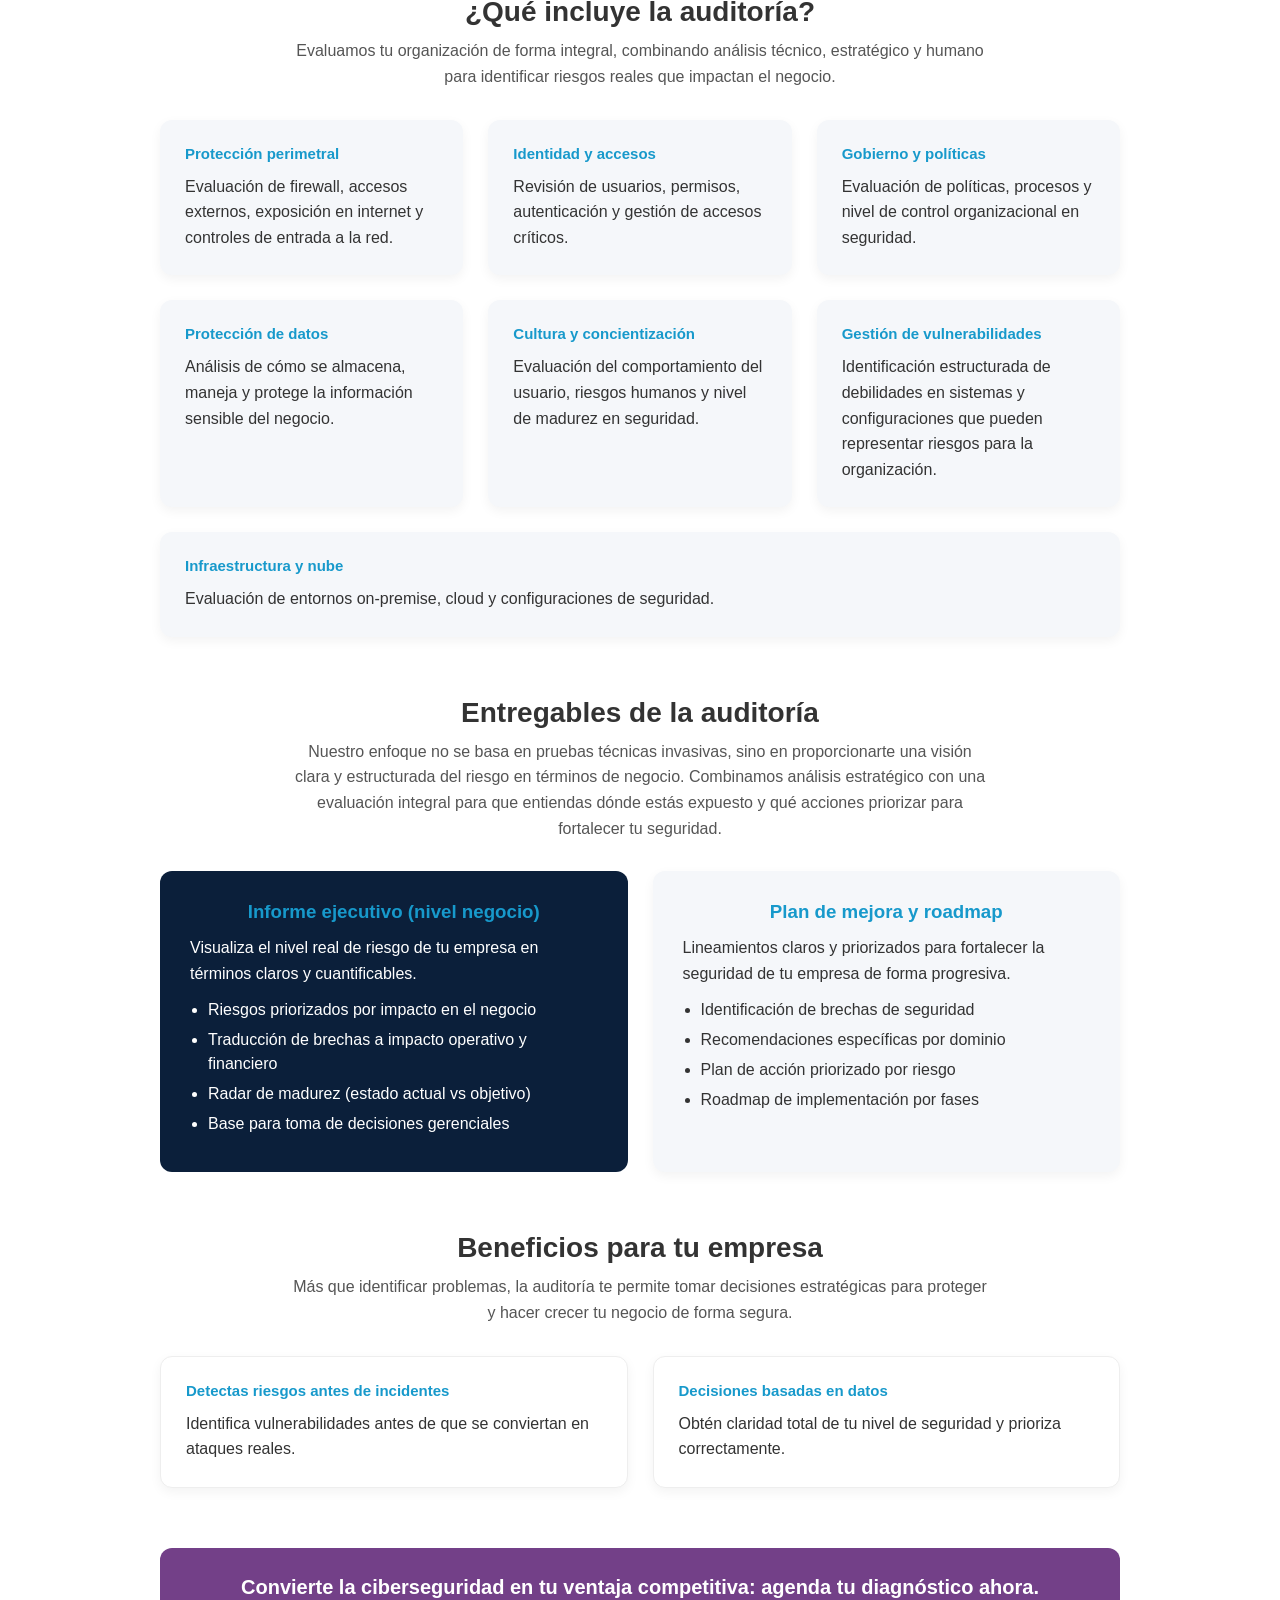
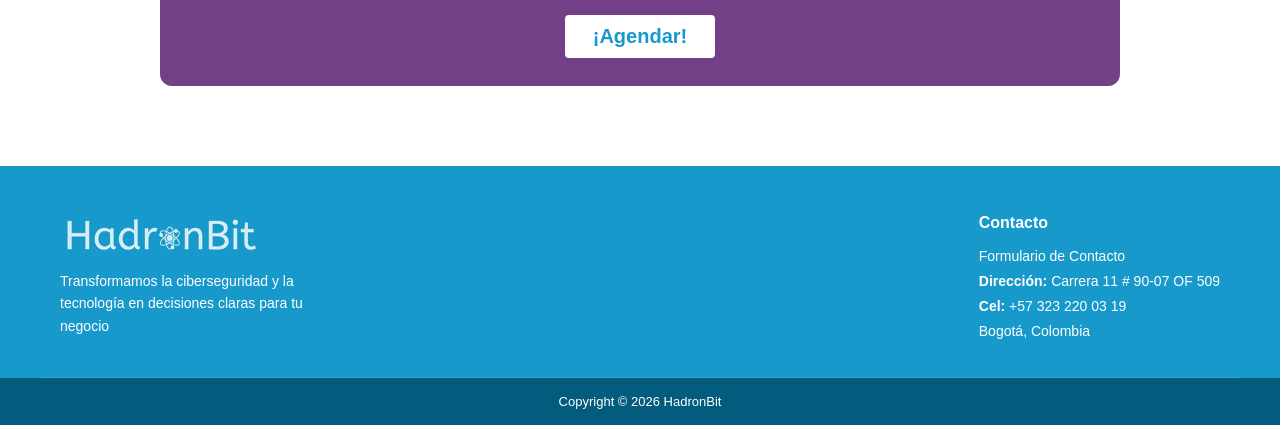
==== commit 0f47272a: "address link in footer" ====
--- a/auditoria-de-ciberseguridad-diagnostico-empresarial/index.html
+++ b/auditoria-de-ciberseguridad-diagnostico-empresarial/index.html
@@ -229,7 +229,7 @@
       <h4>Contacto</h4>
       <p>
         <a href="/contacto-para-servicios-de-tecnologia-y-ciberseguridad-en-colombia/">Formulario de Contacto</a><br/>
-        <strong style="color:#fff;">Dirección:</strong> Carrera 11 # 90-07 OF 509<br/>
+        <strong style="color:#fff;">Dirección:</strong> <a href="https://www.google.com/maps/search/?api=1&query=Cra.+11+%2390-07%2C+Bogot%C3%A1%2C+Colombia" target="_blank" rel="noopener">Carrera 11 # 90-07 OF 509</a><br/>
         <strong style="color:#fff;">Cel:</strong> <a href="tel:+573232200319">+57 323 220 03 19</a><br/>
         Bogotá, Colombia
       </p>
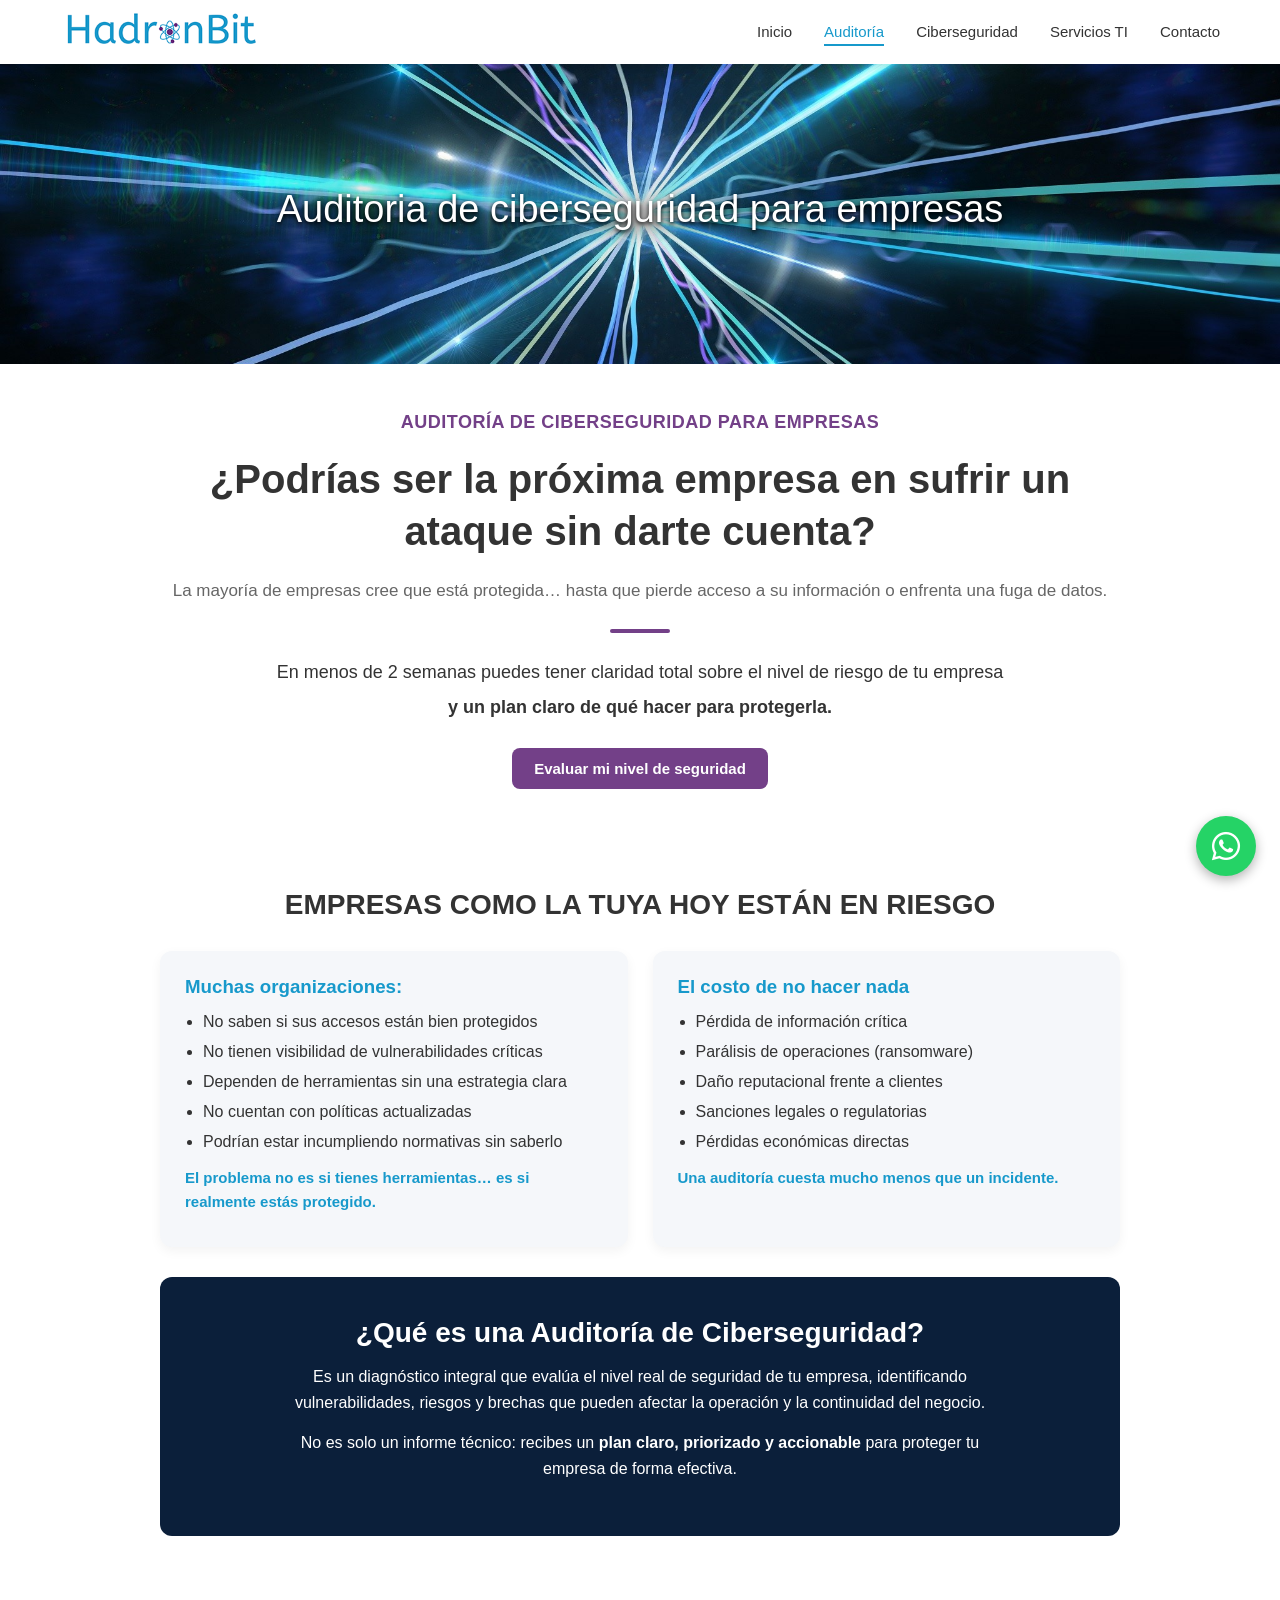
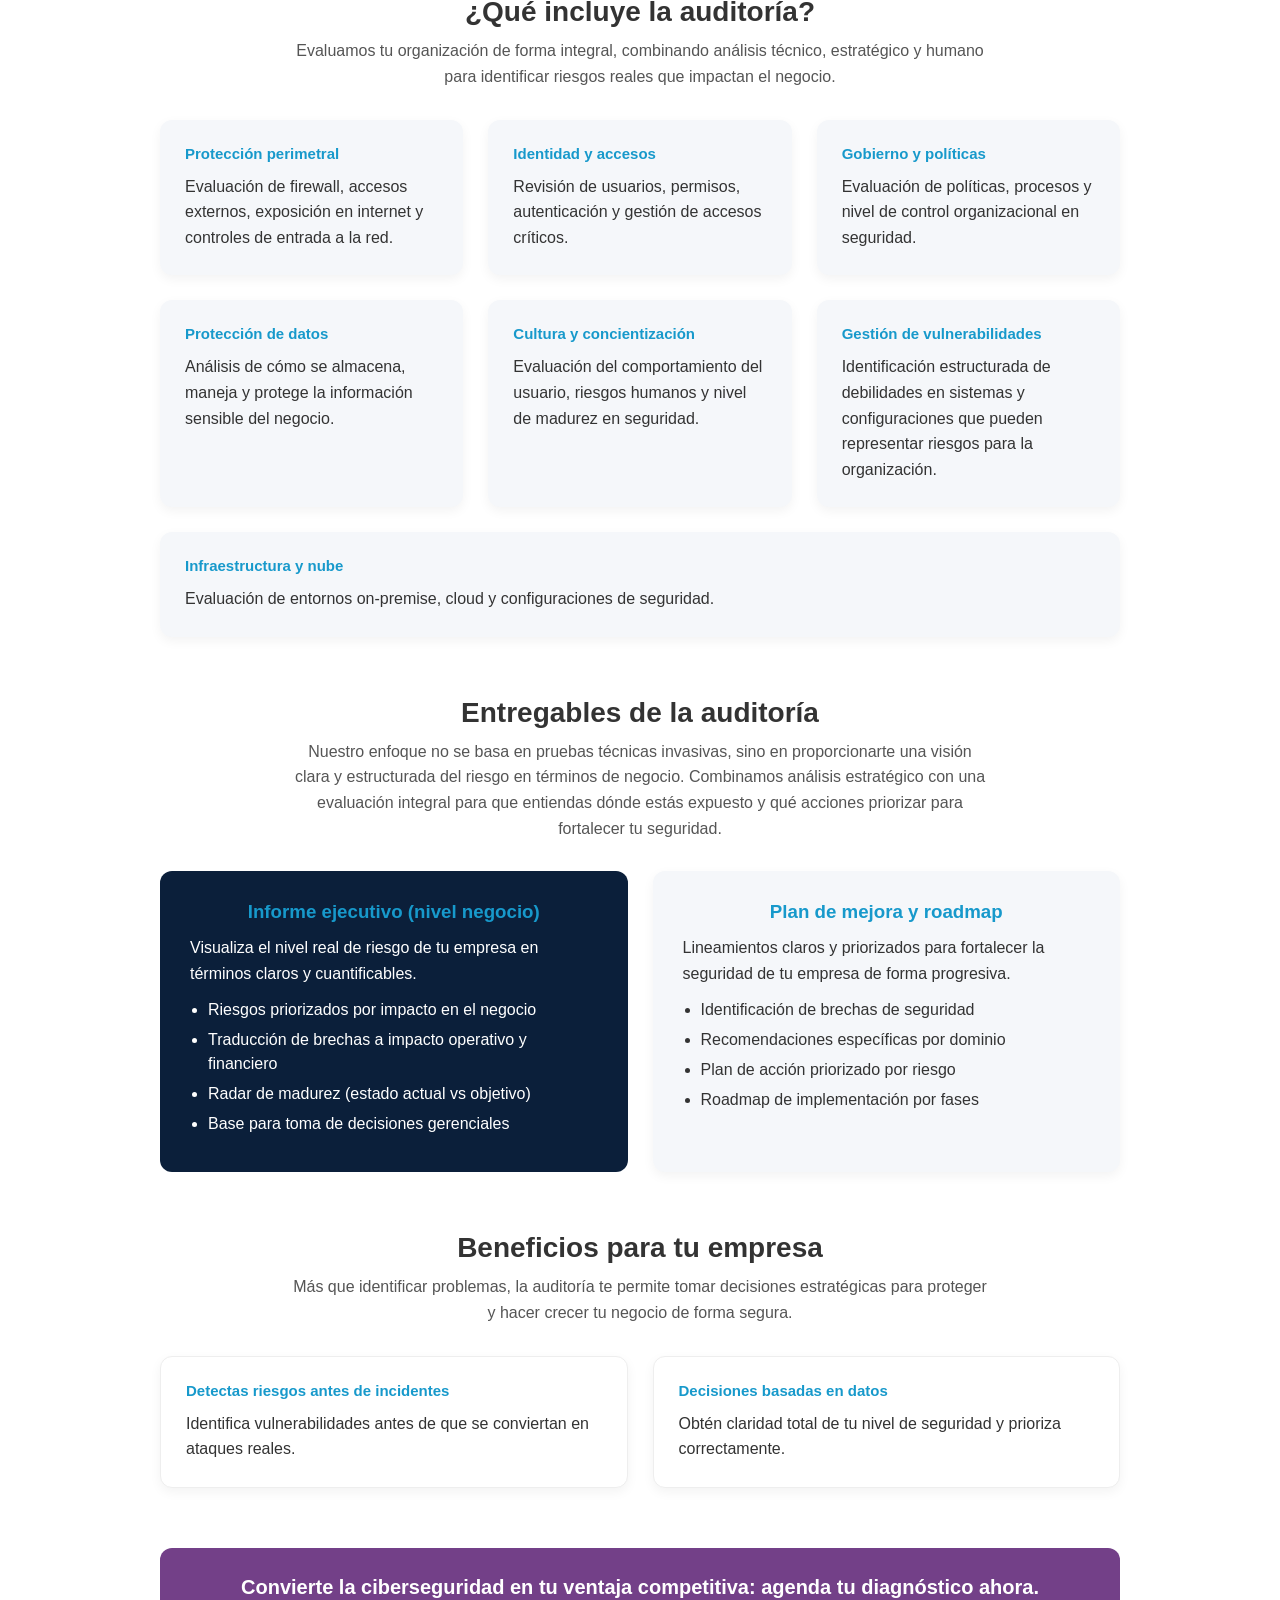
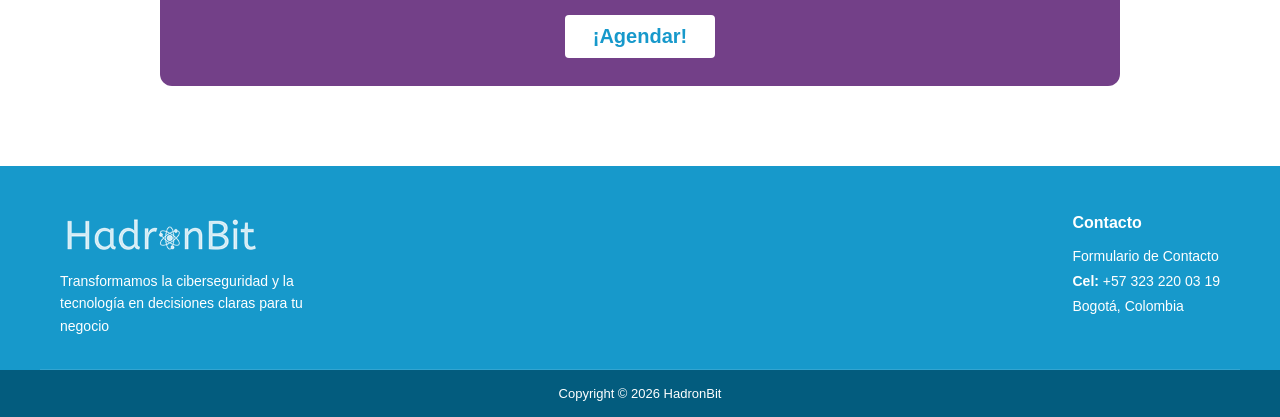
==== commit da35acfc: "Elimina dirección de todas las páginas" ====
--- a/auditoria-de-ciberseguridad-diagnostico-empresarial/index.html
+++ b/auditoria-de-ciberseguridad-diagnostico-empresarial/index.html
@@ -229,7 +229,6 @@
       <h4>Contacto</h4>
       <p>
         <a href="/contacto-para-servicios-de-tecnologia-y-ciberseguridad-en-colombia/">Formulario de Contacto</a><br/>
-        <strong style="color:#fff;">Dirección:</strong> <a href="https://www.google.com/maps/search/?api=1&query=Cra.+11+%2390-07%2C+Bogot%C3%A1%2C+Colombia" target="_blank" rel="noopener">Carrera 11 # 90-07 OF 509</a><br/>
         <strong style="color:#fff;">Cel:</strong> <a href="tel:+573232200319">+57 323 220 03 19</a><br/>
         Bogotá, Colombia
       </p>
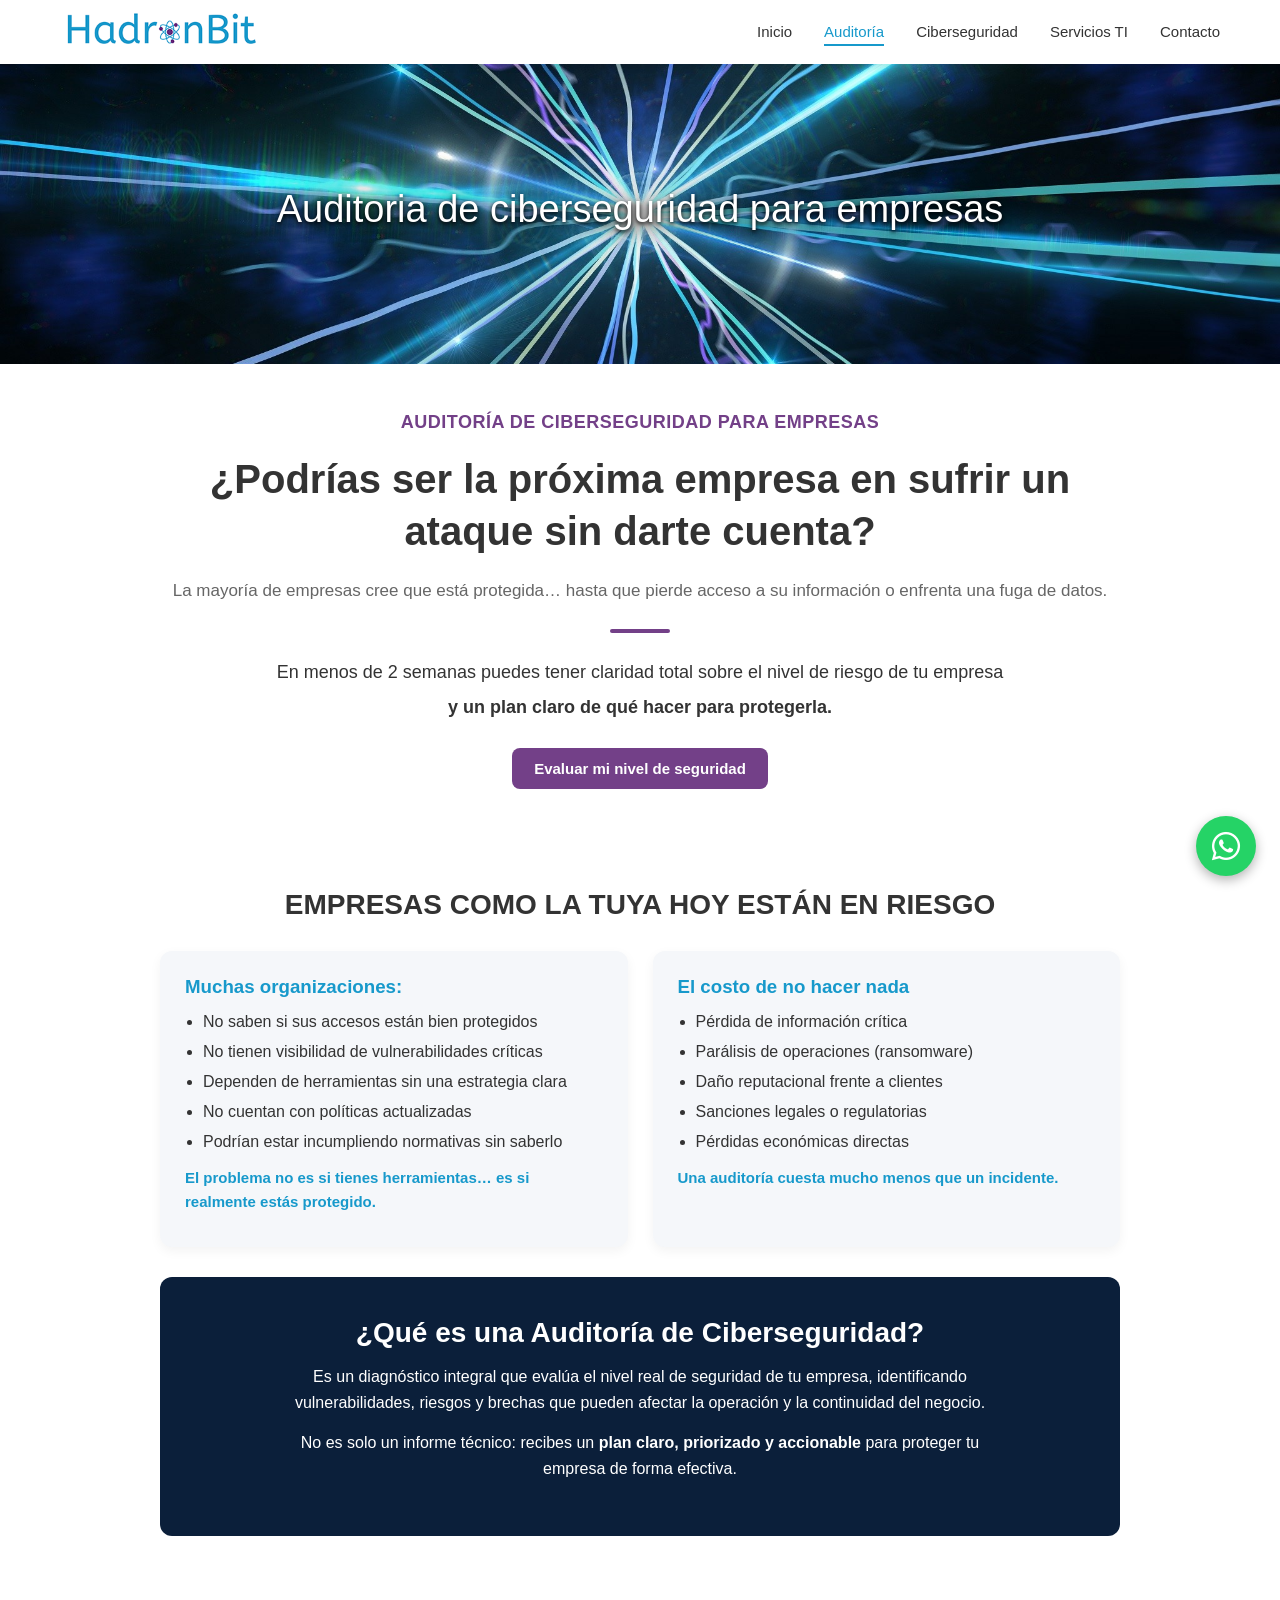
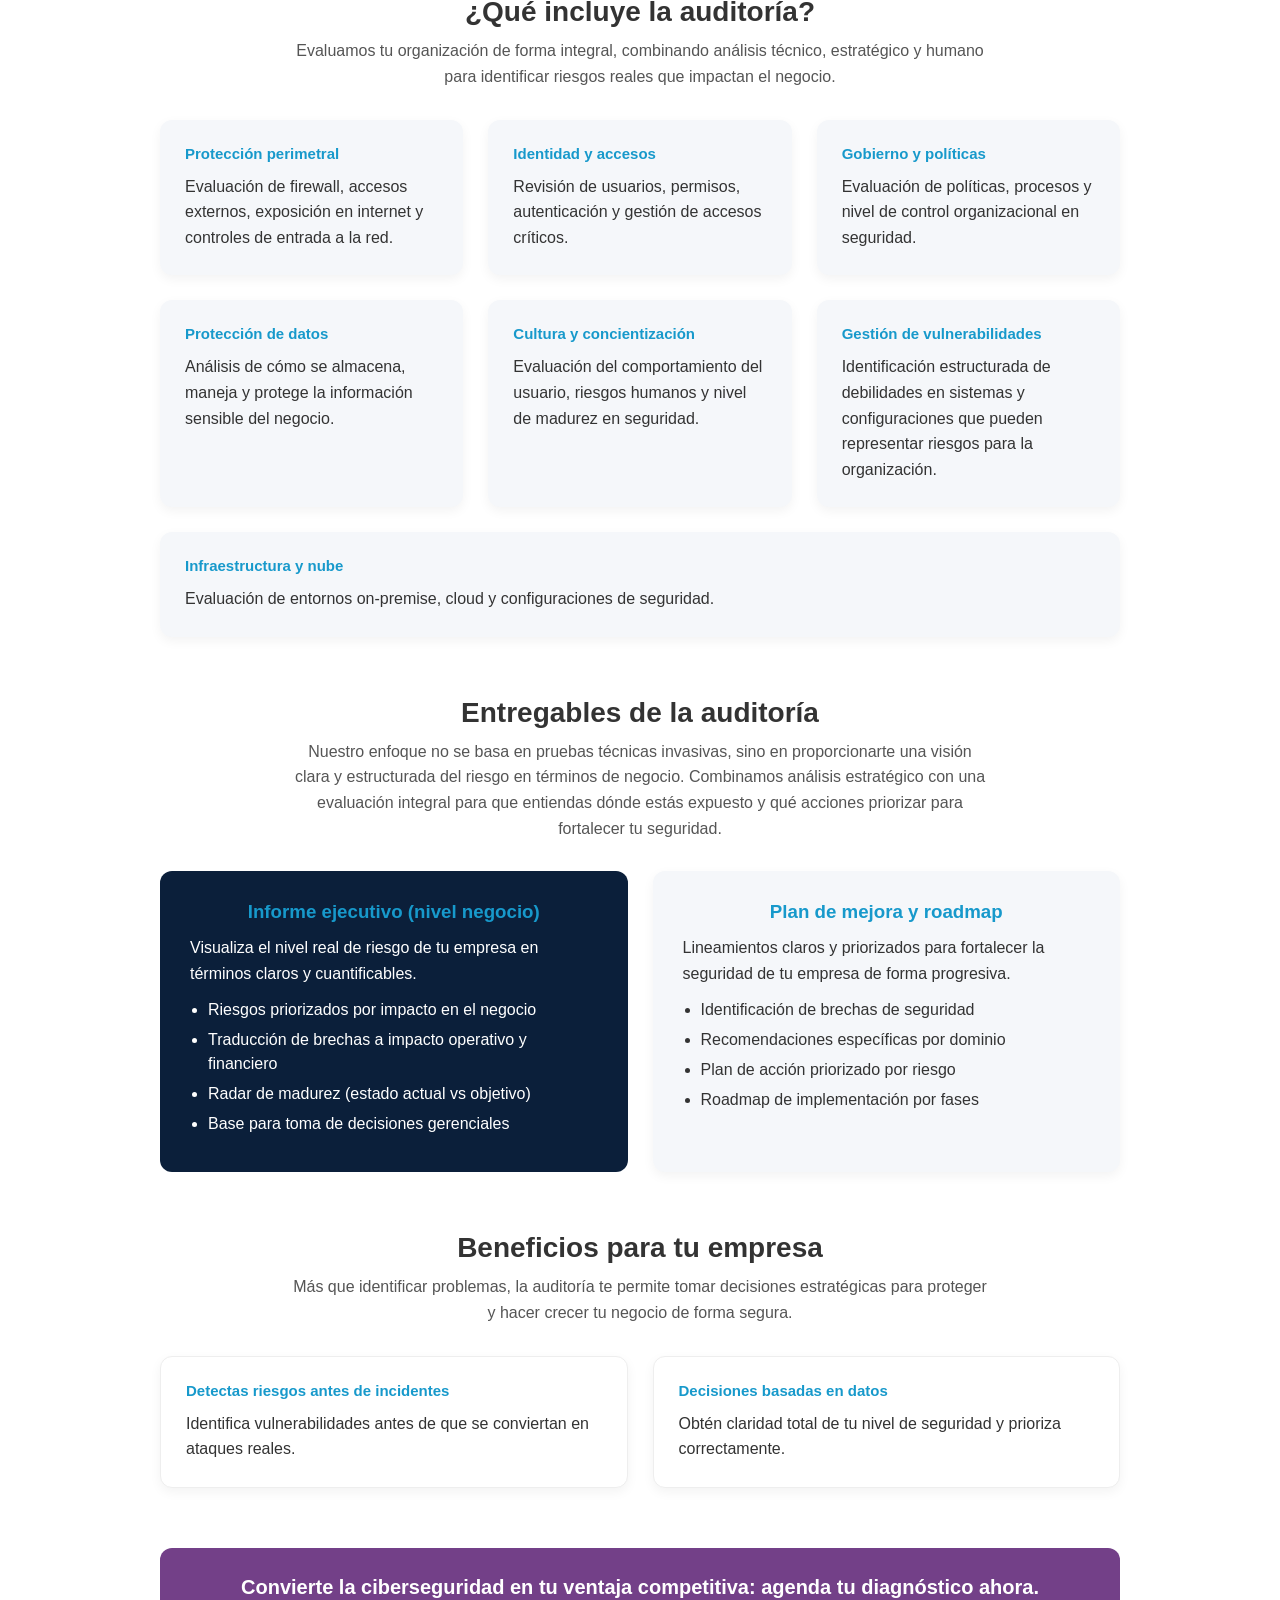
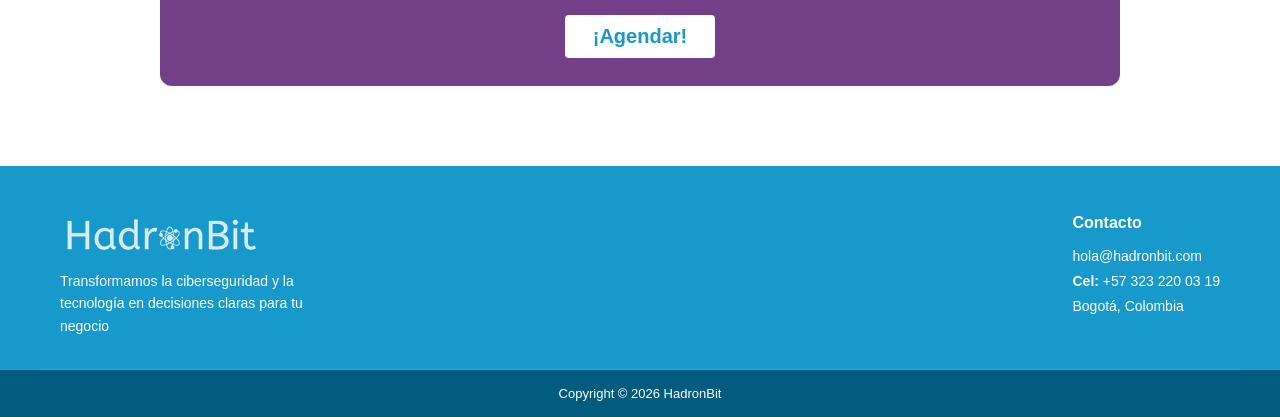
==== commit 1eee20ca: "Agrega correo hola@hadronbit.com al footer de todas las páginas" ====
--- a/auditoria-de-ciberseguridad-diagnostico-empresarial/index.html
+++ b/auditoria-de-ciberseguridad-diagnostico-empresarial/index.html
@@ -227,8 +227,8 @@
     </div>
     <div class="footer-contact">
       <h4>Contacto</h4>
+      <p><a href="mailto:hola@hadronbit.com">hola@hadronbit.com</a></p>
       <p>
-        <a href="/contacto-para-servicios-de-tecnologia-y-ciberseguridad-en-colombia/">Formulario de Contacto</a><br/>
         <strong style="color:#fff;">Cel:</strong> <a href="tel:+573232200319">+57 323 220 03 19</a><br/>
         Bogotá, Colombia
       </p>
